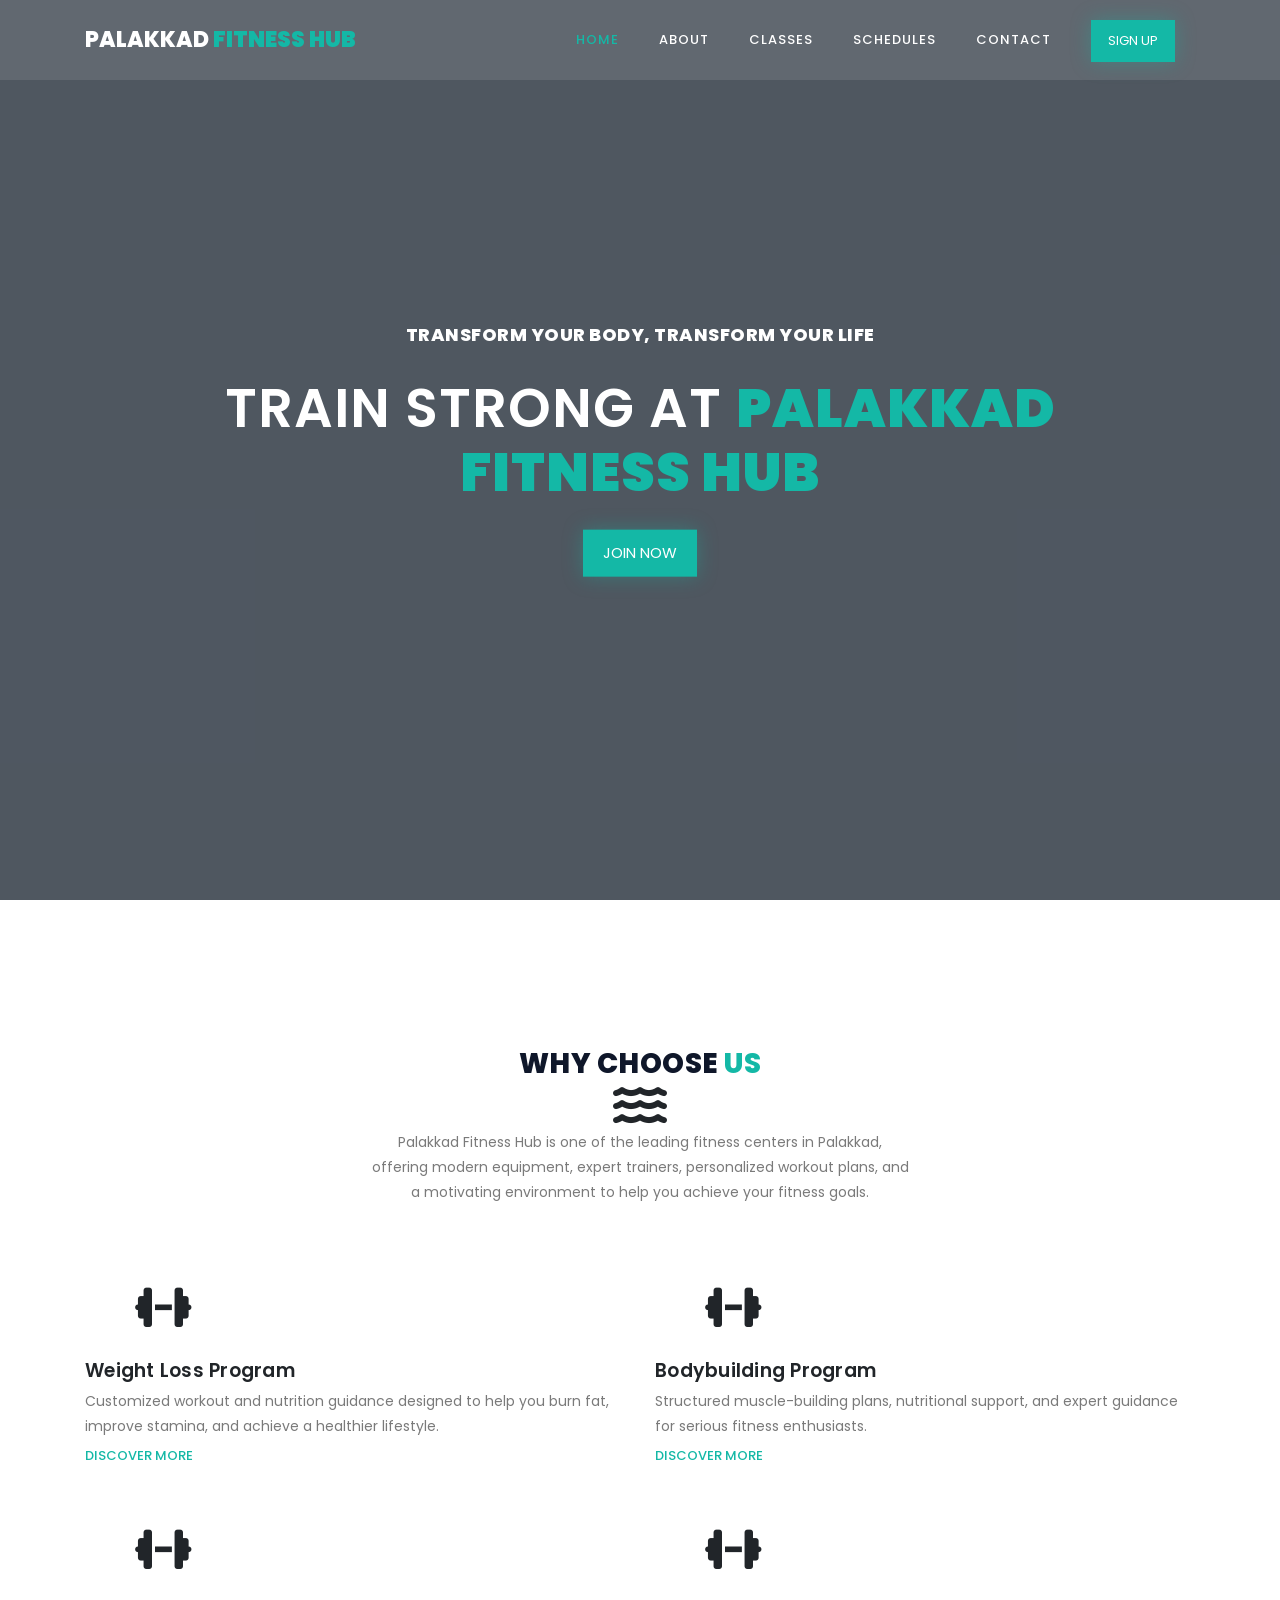
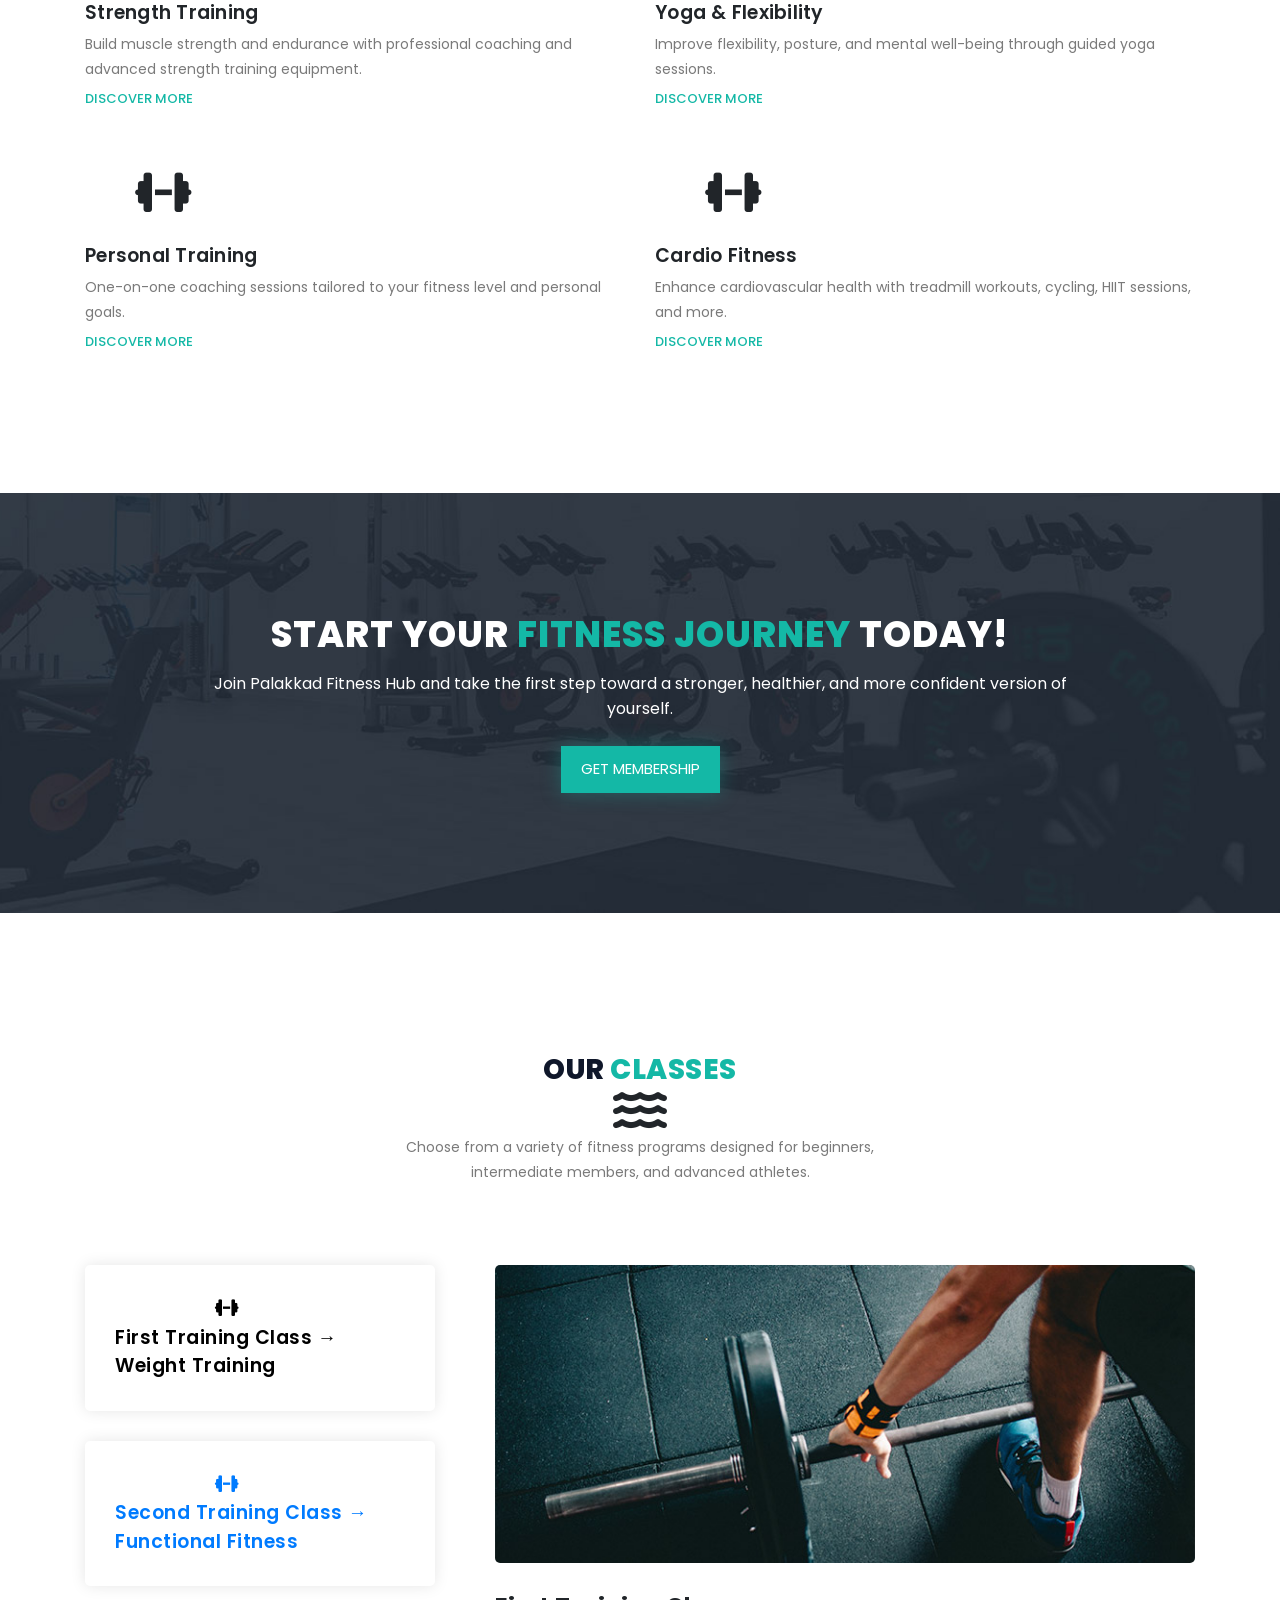
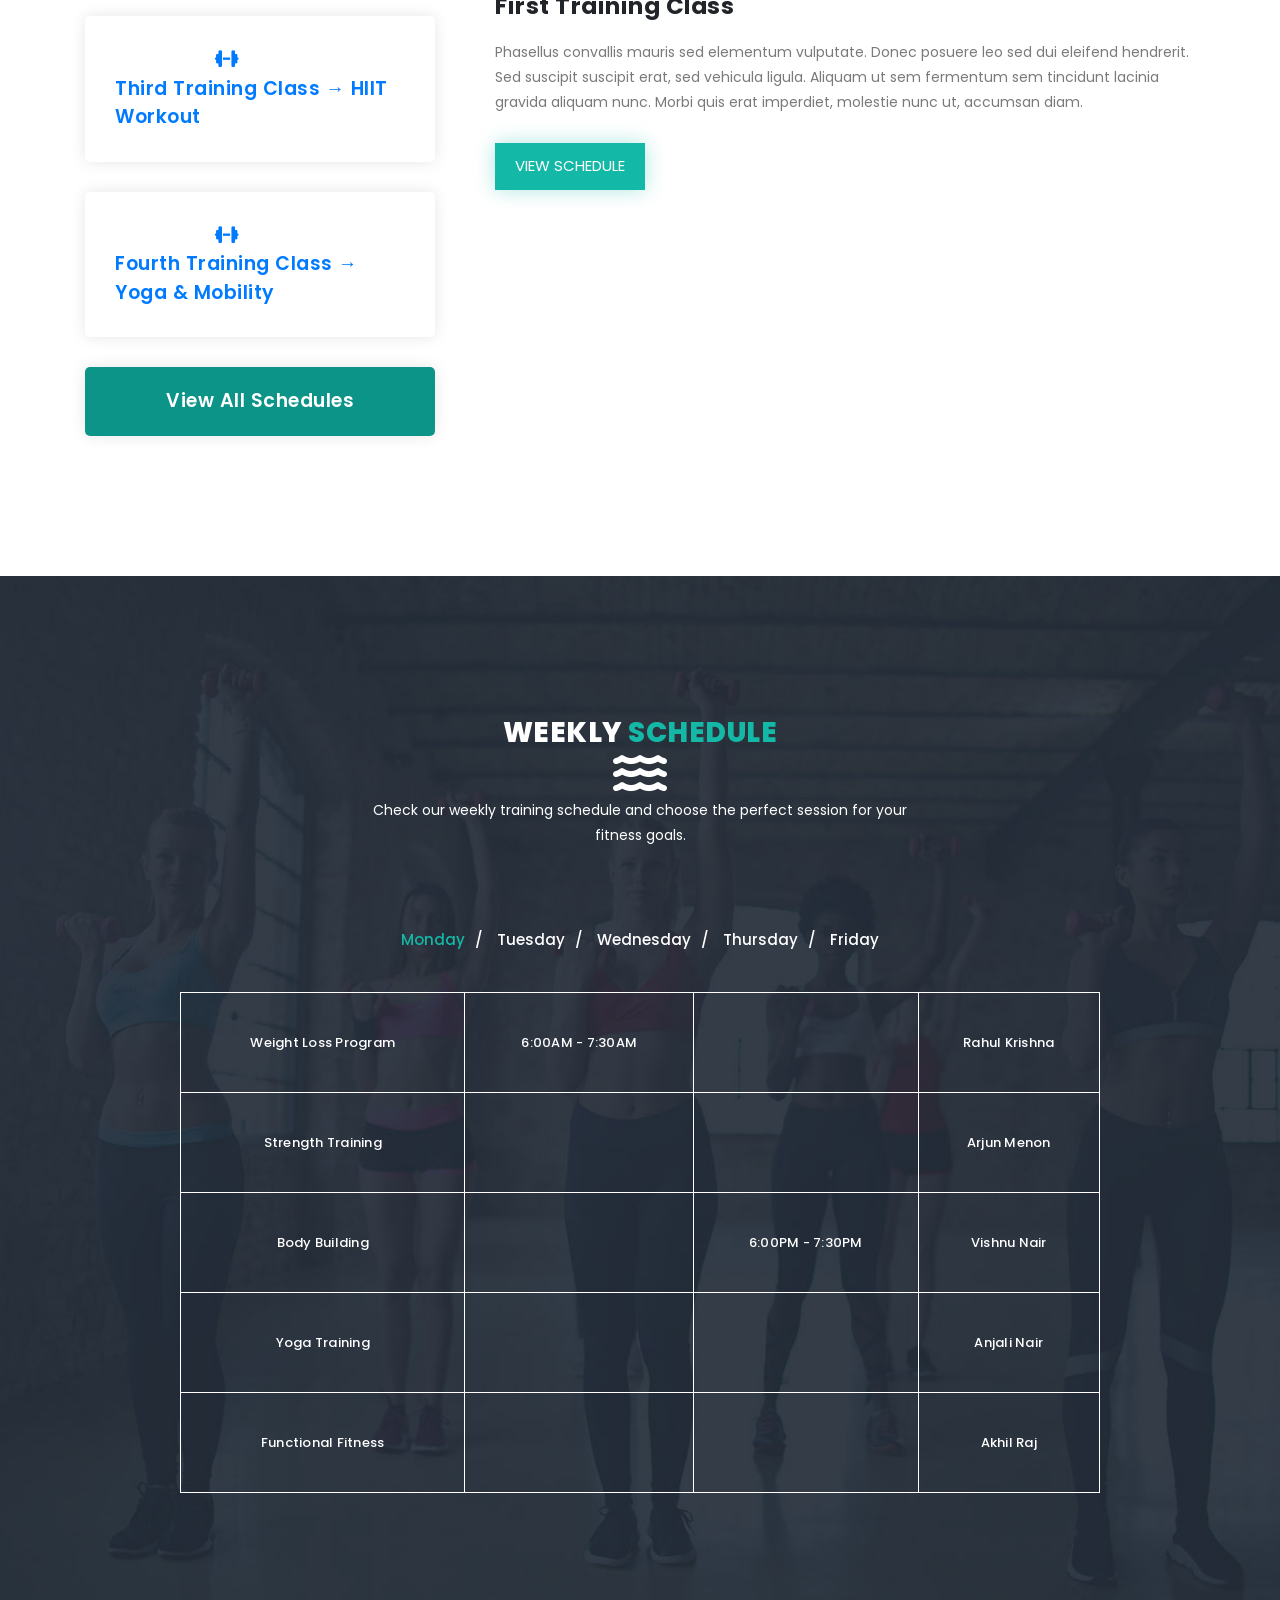
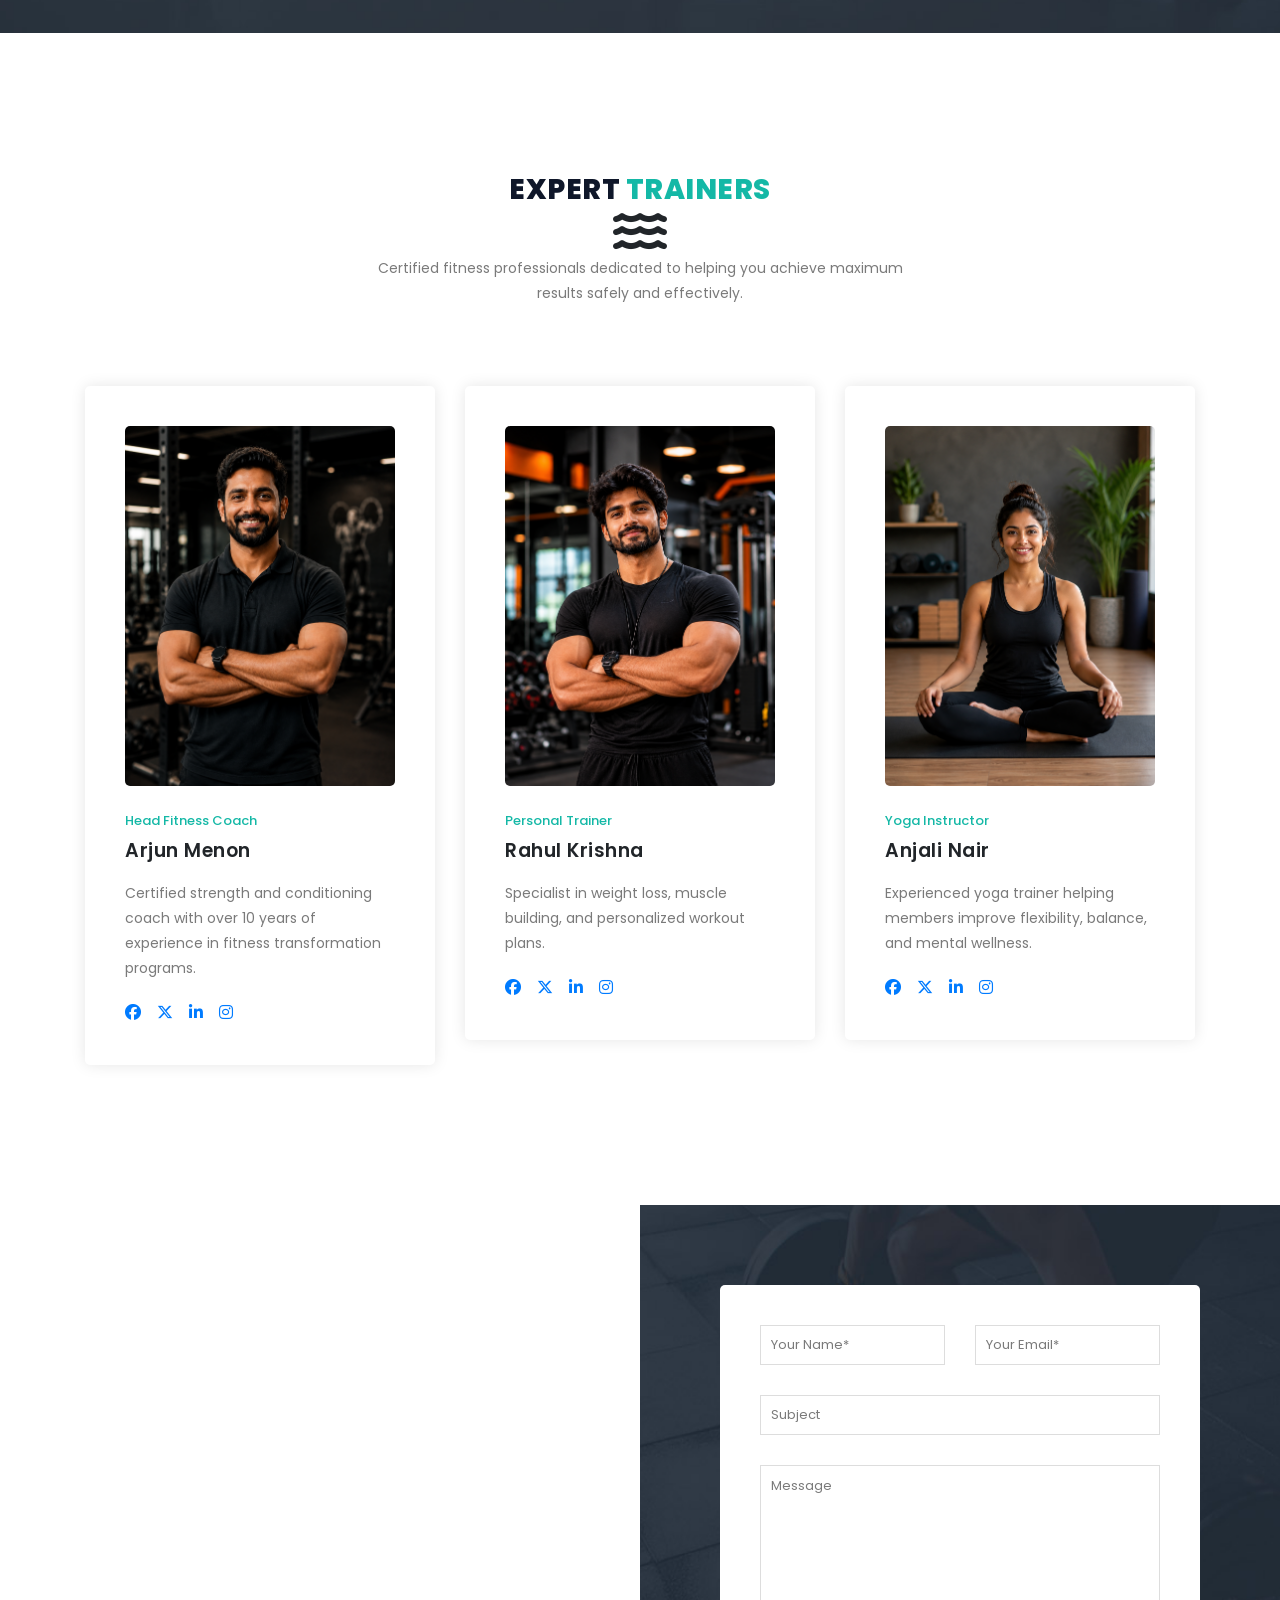
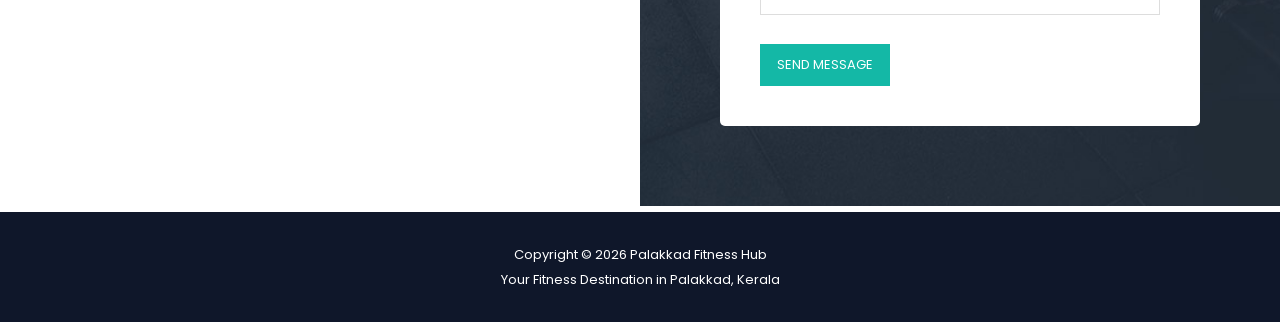
==== index.html @ e0940725 "first commit" ====
<!DOCTYPE html>
<html lang="en">

  <head>

    <meta charset="utf-8">
    <meta name="viewport" content="width=device-width, initial-scale=1, shrink-to-fit=no">
    <meta name="description" content="">
    <meta name="author" content="">
    <link href="https://fonts.googleapis.com/css?family=Poppins:100,100i,200,200i,300,300i,400,400i,500,500i,600,600i,700,700i,800,800i,900,900i&display=swap" rel="stylesheet">

    <title>Training Studio - Free CSS Template</title>
<!--

TemplateMo 548 Training Studio

https://templatemo.com/tm-548-training-studio

-->
    <!-- Additional CSS Files -->
    <link rel="stylesheet" type="text/css" href="assets/css/bootstrap.min.css">

    <link rel="stylesheet" type="text/css" href="assets/css/font-awesome.css">

    <link rel="stylesheet" href="assets/css/templatemo-training-studio.css">
    <link rel="stylesheet" href="https://cdnjs.cloudflare.com/ajax/libs/font-awesome/6.7.2/css/all.min.css">

    </head>
    
    <body>
    
    <!-- ***** Preloader Start ***** -->
    <div id="js-preloader" class="js-preloader">
      <div class="preloader-inner">
        <span class="dot"></span>
        <div class="dots">
          <span></span>
          <span></span>
          <span></span>
        </div>
      </div>
    </div>
    <!-- ***** Preloader End ***** -->
    
    
    <!-- ***** Header Area Start ***** -->
    <header class="header-area header-sticky">
        <div class="container">
            <div class="row">
                <div class="col-12">
                    <nav class="main-nav">
                        <!-- ***** Logo Start ***** -->
                        <a href="index.html" class="logo">Palakkad <em>Fitness Hub</em></a>
                        <!-- ***** Logo End ***** -->
                        <!-- ***** Menu Start ***** -->
                        <ul class="nav">
                            <li class="scroll-to-section"><a href="#top" class="active">Home</a></li>
                            <li class="scroll-to-section"><a href="#features">About</a></li>
                            <li class="scroll-to-section"><a href="#our-classes">Classes</a></li>
                            <li class="scroll-to-section"><a href="#schedule">Schedules</a></li>
                            <li class="scroll-to-section"><a href="#contact-us">Contact</a></li> 
                            <li class="main-button"><a href="#">Sign Up</a></li>
                        </ul>        
                        <a class='menu-trigger'>
                            <span>Menu</span>
                        </a>
                        <!-- ***** Menu End ***** -->
                    </nav>
                </div>
            </div>
        </div>
    </header>
    <!-- ***** Header Area End ***** -->

    <!-- ***** Main Banner Area Start ***** -->
    <div class="main-banner" id="top">
        <video autoplay muted loop id="bg-video">
            <source src="assets/images/gym-video.mp4" type="video/mp4" />
        </video>

        <div class="video-overlay header-text">
            <div class="caption">
                <h6>Transform Your Body, Transform Your Life</h6>
                <h2>Train Strong at <em>Palakkad Fitness Hub</em></h2>

                <div class="main-button scroll-to-section">
                    <a href="#features">Join Now</a>
                </div>
            </div>
        </div>
    </div>
    <!-- ***** Main Banner Area End ***** -->

    <!-- ***** Features Item Start ***** -->
    <section class="section" id="features">
        <div class="container">
            <div class="row">
                <div class="col-lg-6 offset-lg-3">
                    <div class="section-heading">
                        <h2>Why Choose <em>Us</em></h2>
                        <i class="fas fa-water fa-3x"></i>
                        <p>
                        Palakkad Fitness Hub is one of the leading fitness centers in Palakkad, offering
                        modern equipment, expert trainers, personalized workout plans, and a motivating
                        environment to help you achieve your fitness goals.
                        </p>
                    </div>
                </div>
                <div class="col-lg-6">
                    <ul class="features-items">
                        <li class="feature-item">
                            <div class="left-icon">
                                <i class="fas fa-dumbbell" style="font-size: 45px;margin-left: 50px;padding-bottom: 30px;"></i>
                            </div>
                            <div class="right-content">
                                <h4>Weight Loss Program</h4>

                                <p>
                                Customized workout and nutrition guidance designed to help you burn fat,
                                improve stamina, and achieve a healthier lifestyle.
                                </p>
                                <a href="#" class="text-button">Discover More</a>
                            </div>
                        </li>
                        <li class="feature-item">
                            <div class="left-icon">
                               <i class="fas fa-dumbbell" style="font-size: 45px;margin-left: 50px;padding-bottom: 30px;"></i>
                            </div>
                            <div class="right-content">
                                <h4>Strength Training</h4>
                                <p>Build muscle strength and endurance with professional coaching and advanced
                                strength training equipment.</p>
                                <a href="#" class="text-button">Discover More</a>
                            </div>
                        </li>
                        <li class="feature-item">
                            <div class="left-icon">
                                <i class="fas fa-dumbbell" style="font-size: 45px;margin-left: 50px;padding-bottom: 30px;"></i>
                            </div>
                            <div class="right-content">
                                <h4>Personal Training</h4>
                                <p>One-on-one coaching sessions tailored to your fitness level and personal goals.</p>
                                <a href="#" class="text-button">Discover More</a>
                            </div>
                        </li>
                    </ul>
                </div>
                <div class="col-lg-6">
                    <ul class="features-items">
                        <li class="feature-item">
                            <div class="left-icon">
                                <i class="fas fa-dumbbell" style="font-size: 45px;margin-left: 50px;padding-bottom: 30px;"></i>
                            </div>
                            <div class="right-content">
                                <h4>Bodybuilding Program</h4>
                                <p>Structured muscle-building plans, nutritional support, and expert guidance for
                                serious fitness enthusiasts.</p>
                                <a href="#" class="text-button">Discover More</a>
                            </div>
                        </li>
                        <li class="feature-item">
                            <div class="left-icon">
                                <i class="fas fa-dumbbell" style="font-size: 45px;margin-left: 50px;padding-bottom: 30px;"></i>
                            </div>
                            <div class="right-content">
                                <h4>Yoga & Flexibility</h4>
                                <p>Improve flexibility, posture, and mental well-being through guided yoga sessions.</p>
                                <a href="#" class="text-button">Discover More</a>
                            </div>
                        </li>
                        <li class="feature-item">
                            <div class="left-icon">
                                <i class="fas fa-dumbbell" style="font-size: 45px;margin-left: 50px;padding-bottom: 30px;"></i>
                            </div>
                            <div class="right-content">
                                <h4>Cardio Fitness</h4>
                                <p>Enhance cardiovascular health with treadmill workouts, cycling, HIIT sessions,
                                and more.</p>
                                <a href="#" class="text-button">Discover More</a>
                            </div>
                        </li>
                    </ul>
                </div>
            </div>
        </div>
    </section>
    <!-- ***** Features Item End ***** -->

    <!-- ***** Call to Action Start ***** -->
    <section class="section" id="call-to-action">
        <div class="container">
            <div class="row">
                <div class="col-lg-10 offset-lg-1">
                    <div class="cta-content">
                        <h2>Start Your <em>Fitness Journey</em> Today!</h2>

                        <p>
                        Join Palakkad Fitness Hub and take the first step toward a stronger,
                        healthier, and more confident version of yourself.
                        </p>

                        <div class="main-button scroll-to-section">
                            <a href="#contact-us">Get Membership</a>
                        </div>
                    </div>
                </div>
            </div>
        </div>
    </section>
    <!-- ***** Call to Action End ***** -->

    <!-- ***** Our Classes Start ***** -->
    <section class="section" id="our-classes">
        <div class="container">
            <div class="row">
                <div class="col-lg-6 offset-lg-3">
                    <div class="section-heading">
                        <h2>Our <em>Classes</em></h2>
                        <i class="fas fa-water fa-3x"></i>
                        <p>
                        Choose from a variety of fitness programs designed for beginners,
                        intermediate members, and advanced athletes.
                        </p>
                    </div>
                </div>
            </div>
            <div class="row" id="tabs">
              <div class="col-lg-4">
                <ul>
                  <li><a href='#tabs-1'><i class="fas fa-dumbbell" style="margin-left: 100px;"></i><br>First Training Class → Weight Training</a></li>
                  <li><a href='#tabs-2'><i class="fas fa-dumbbell"style="margin-left: 100px;"></i><br>Second Training Class → Functional Fitness</a></a></li>
                  <li><a href='#tabs-3'><i class="fas fa-dumbbell"style="margin-left: 100px;"></i><br>Third Training Class → HIIT Workout</a></a></li>
                  <li><a href='#tabs-4'><i class="fas fa-dumbbell"style="margin-left: 100px;"></i><br>Fourth Training Class → Yoga & Mobility</a></a></li>
                  <div class="main-rounded-button"><a href="#">View All Schedules</a></div>
                </ul>
              </div>
              <div class="col-lg-8">
                <section class='tabs-content'>
                  <article id='tabs-1'>
                    <img src="assets/images/training-image-01.jpg" alt="First Class">
                    <h4>First Training Class</h4>
                    <p>Phasellus convallis mauris sed elementum vulputate. Donec posuere leo sed dui eleifend hendrerit. Sed suscipit suscipit erat, sed vehicula ligula. Aliquam ut sem fermentum sem tincidunt lacinia gravida aliquam nunc. Morbi quis erat imperdiet, molestie nunc ut, accumsan diam.</p>
                    <div class="main-button">
                        <a href="#">View Schedule</a>
                    </div>
                  </article>
                  <article id='tabs-2'>
                    <img src="assets/images/training-image-02.jpg" alt="Second Training">
                    <h4>Second Training Class</h4>
                    <p>Integer dapibus, est vel dapibus mattis, sem mauris luctus leo, ac pulvinar quam tortor a velit. Praesent ultrices erat ante, in ultricies augue ultricies faucibus. Nam tellus nibh, ullamcorper at mattis non, rhoncus sed massa. Cras quis pulvinar eros. Orci varius natoque penatibus et magnis dis parturient montes, nascetur ridiculus mus.</p>
                    <div class="main-button">
                        <a href="#">View Schedule</a>
                    </div>
                  </article>
                  <article id='tabs-3'>
                    <img src="assets/images/training-image-03.jpg" alt="Third Class">
                    <h4>Third Training Class</h4>
                    <p>Fusce laoreet malesuada rhoncus. Donec ultricies diam tortor, id auctor neque posuere sit amet. Aliquam pharetra, augue vel cursus porta, nisi tortor vulputate sapien, id scelerisque felis magna id felis. Proin neque metus, pellentesque pharetra semper vel, accumsan a neque.</p>
                    <div class="main-button">
                        <a href="#">View Schedule</a>
                    </div>
                  </article>
                  <article id='tabs-4'>
                    <img src="assets/images/training-image-04.jpg" alt="Fourth Training">
                    <h4>Fourth Training Class</h4>
                    <p>Pellentesque habitant morbi tristique senectus et netus et malesuada fames ac turpis egestas. Aenean ultrices elementum odio ac tempus. Etiam eleifend orci lectus, eget venenatis ipsum commodo et.</p>
                    <div class="main-button">
                        <a href="#">View Schedule</a>
                    </div>
                  </article>
                </section>
              </div>
            </div>
        </div>
    </section>
    <!-- ***** Our Classes End ***** -->
    
    <section class="section" id="schedule">
        <div class="container">
            <div class="row">
                <div class="col-lg-6 offset-lg-3">
                    <div class="section-heading dark-bg">
                       <h2>Weekly <em>Schedule</em></h2>
                        <i class="fas fa-water fa-3x" style="color: white;"></i>
                        <p>
                        Check our weekly training schedule and choose the perfect session for your
                        fitness goals.
                        </p>
                    </div>
                </div>
            </div>
            <div class="row">
                <div class="col-lg-12">
                    <div class="filters">
                        <ul class="schedule-filter">
                            <li class="active" data-tsfilter="monday">Monday</li>
                            <li data-tsfilter="tuesday">Tuesday</li>
                            <li data-tsfilter="wednesday">Wednesday</li>
                            <li data-tsfilter="thursday">Thursday</li>
                            <li data-tsfilter="friday">Friday</li>
                        </ul>
                    </div>
                </div>
                <div class="col-lg-10 offset-lg-1">
                    <div class="schedule-table filtering">
                        <table>
                          <tbody>
    <tr>
        <td class="day-time">Weight Loss Program</td>
        <td class="monday ts-item show" data-tsmeta="monday">6:00AM - 7:30AM</td>
        <td class="tuesday ts-item" data-tsmeta="tuesday">5:00PM - 6:30PM</td>
        <td>Rahul Krishna</td>
    </tr>

    <tr>
        <td class="day-time">Strength Training</td>
        <td class="friday ts-item" data-tsmeta="friday">6:00AM - 7:30AM</td>
        <td class="thursday friday ts-item" data-tsmeta="thursday">5:00PM - 6:30PM</td>
        <td>Arjun Menon</td>
    </tr>

    <tr>
        <td class="day-time">Body Building</td>
        <td class="tuesday ts-item" data-tsmeta="tuesday">7:00AM - 8:30AM</td>
        <td class="monday ts-item show" data-tsmeta="monday">6:00PM - 7:30PM</td>
        <td>Vishnu Nair</td>
    </tr>

    <tr>
        <td class="day-time">Yoga Training</td>
        <td class="wednesday ts-item" data-tsmeta="wednesday">6:30AM - 8:00AM</td>
        <td class="friday ts-item" data-tsmeta="friday">5:30PM - 7:00PM</td>
        <td>Anjali Nair</td>
    </tr>

    <tr>
        <td class="day-time">Functional Fitness</td>
        <td class="thursday ts-item" data-tsmeta="thursday">7:00AM - 8:30AM</td>
        <td class="wednesday ts-item" data-tsmeta="wednesday">6:00PM - 7:30PM</td>
        <td>Akhil Raj</td>
    </tr>
</tbody>
                        </table>
                    </div>
                </div>
            </div>
        </div>
    </section>

    <!-- ***** Testimonials Starts ***** -->
    <section class="section" id="trainers">
        <div class="container">
            <div class="row">
                <div class="col-lg-6 offset-lg-3">
                    <div class="section-heading">
                        <h2>Expert <em>Trainers</em></h2>
                        <i class="fas fa-water fa-3x"></i>
                        <p>Certified fitness professionals dedicated to helping you achieve maximum
results safely and effectively.</p>
                    </div>
                </div>
            </div>
            <div class="row">
                <div class="col-lg-4">
                    <div class="trainer-item">
                        <div class="image-thumb">
                            <img src="assets/images/first-trainer.png" alt="">
                        </div>
                        <div class="down-content">
                            <span>Head Fitness Coach</span>
<h4>Arjun Menon</h4>
                            <p>
Certified strength and conditioning coach with over 10 years of experience
in fitness transformation programs.
</p>
                            <ul class="social-icons">
                                <li><a href="#"><i class="fab fa-facebook"></i></a></li>
                                <li><a href="#"><i class="fab fa-x-twitter"></i></a></li>
                                <li><a href="#"><i class="fab fa-linkedin-in"></i></a></li>
                                <li><a href="#"><i class="fab fa-instagram"></i></a></li>
                            </ul>
                        </div>
                    </div>
                </div>
                <div class="col-lg-4">
                    <div class="trainer-item">
                        <div class="image-thumb">
                            <img src="assets/images/second-trainer.png" alt="">
                        </div>
                        <div class="down-content">
                            <span>Personal Trainer</span>
<h4>Rahul Krishna</h4>
                           <p>
Specialist in weight loss, muscle building, and personalized workout plans.
</p>
                            <ul class="social-icons">
                                <li><a href="#"><i class="fab fa-facebook"></i></a></li>
                                <li><a href="#"><i class="fab fa-x-twitter"></i></a></li>
                                <li><a href="#"><i class="fab fa-linkedin-in"></i></a></li>
                                <li><a href="#"><i class="fab fa-instagram"></i></a></li>
                            </ul>
                        </div>
                    </div>
                </div>
                <div class="col-lg-4">
                    <div class="trainer-item">
                        <div class="image-thumb">
                            <img src="assets/images/third-trainer.png" alt="">
                        </div>
                        <div class="down-content">
                            <span>Yoga Instructor</span>
<h4>Anjali Nair</h4>
                            <p>
Experienced yoga trainer helping members improve flexibility, balance, and
mental wellness.
</p>
                            <ul class="social-icons">
                                <li><a href="#"><i class="fab fa-facebook"></i></a></li>
                                <li><a href="#"><i class="fab fa-x-twitter"></i></a></li>
                                <li><a href="#"><i class="fab fa-linkedin-in"></i></a></li>
                                <li><a href="#"><i class="fab fa-instagram"></i></a></li>
                            </ul>
                        </div>
                    </div>
                </div>
            </div>
        </div>
    </section>
    <!-- ***** Testimonials Ends ***** -->
    
    <!-- ***** Contact Us Area Starts ***** -->
    <section class="section" id="contact-us">
        <div class="container-fluid">
            <div class="row">
                <div class="col-lg-6 col-md-6 col-xs-12">
                    <div id="map">
                      <iframe
src="https://maps.google.com/maps?q=Palakkad%20Kerala&t=&z=13&ie=UTF8&iwloc=&output=embed"
width="100%"
height="600"
frameborder="0"
style="border:0"
allowfullscreen>
</iframe>
                    </div>
                </div>
                <div class="col-lg-6 col-md-6 col-xs-12">
                    <div class="contact-form">
                        <form id="contact" action="" method="post">
                          <div class="row">
                            <div class="col-md-6 col-sm-12">
                              <fieldset>
                                <input name="name" type="text" id="name" placeholder="Your Name*" required="">
                              </fieldset>
                            </div>
                            <div class="col-md-6 col-sm-12">
                              <fieldset>
                                <input name="email" type="text" id="email" pattern="[^ @]*@[^ @]*" placeholder="Your Email*" required="">
                              </fieldset>
                            </div>
                            <div class="col-md-12 col-sm-12">
                              <fieldset>
                                <input name="subject" type="text" id="subject" placeholder="Subject">
                              </fieldset>
                            </div>
                            <div class="col-lg-12">
                              <fieldset>
                                <textarea name="message" rows="6" id="message" placeholder="Message" required=""></textarea>
                              </fieldset>
                            </div>
                            <div class="col-lg-12">
                              <fieldset>
                                <button type="submit" id="form-submit" class="main-button">Send Message</button>
                              </fieldset>
                            </div>
                          </div>
                        </form>
                    </div>
                </div>
            </div>
        </div>
    </section>
    <!-- ***** Contact Us Area Ends ***** -->
    
    <!-- ***** Footer Start ***** -->
    <footer>
        <div class="container">
            <div class="row">
                <div class="col-lg-12">
                    <p>Copyright © 2026 Palakkad Fitness Hub
                    
                   <br>

               Your Fitness Destination in Palakkad, Kerala</a>
                
                </p>
                    
                    <!-- You shall support us a little via PayPal to info@templatemo.com -->
                    
                </div>
            </div>
        </div>
    </footer>

    <!-- jQuery -->
    <script src="assets/js/jquery-2.1.0.min.js"></script>

    <!-- Bootstrap -->
    <script src="assets/js/popper.js"></script>
    <script src="assets/js/bootstrap.min.js"></script>

    <!-- Plugins -->
    <script src="assets/js/scrollreveal.min.js"></script>
    <script src="assets/js/waypoints.min.js"></script>
    <script src="assets/js/jquery.counterup.min.js"></script>
    <script src="assets/js/imgfix.min.js"></script> 
    <script src="assets/js/mixitup.js"></script> 
    <script src="assets/js/accordions.js"></script>
    
    <!-- Global Init -->
    <script src="assets/js/custom.js"></script>

  </body>
</html>
---- assets/css/templatemo-training-studio.css ----
/*

TemplateMo 548 Training Studio

https://templatemo.com/tm-548-training-studio

*/

/* ---------------------------------------------
Table of contents
------------------------------------------------
01. font & reset css
02. reset
03. global styles
04. header
05. banner
06. features
07. testimonials
08. contact
09. footer
10. preloader
11. search
12. portfolio

--------------------------------------------- */
/* 
---------------------------------------------
font & reset css
--------------------------------------------- 
*/
@import url("https://fonts.googleapis.com/css?family=Poppins:100,100i,200,200i,300,300i,400,400i,500,500i,600,600i,700,700i,800,800i,900,900i");
/* 
---------------------------------------------
reset
--------------------------------------------- 
*/
html, body, div, span, applet, object, iframe, h1, h2, h3, h4, h5, h6, p, blockquote, div
pre, a, abbr, acronym, address, big, cite, code, del, dfn, em, font, img, ins, kbd, q,
s, samp, small, strike, strong, sub, sup, tt, var, b, u, i, center, dl, dt, dd, ol, ul, li,
figure, header, nav, section, article, aside, footer, figcaption {
  margin: 0;
  padding: 0;
  border: 0;
  outline: 0;
}

.clearfix:after {
  content: ".";
  display: block;
  clear: both;
  visibility: hidden;
  line-height: 0;
  height: 0;
}

.clearfix {
  display: inline-block;
}

html[xmlns] .clearfix {
  display: block;
}

* html .clearfix {
  height: 1%;
}

ul, li {
  padding: 0;
  margin: 0;
  list-style: none;
}

header, nav, section, article, aside, footer, hgroup {
  display: block;
}

* {
  box-sizing: border-box;
}

html, body {
  font-family: 'Poppins', sans-serif;
  font-weight: 400;
  background-color: #fff;
  font-size: 16px;
  -ms-text-size-adjust: 100%;
  -webkit-font-smoothing: antialiased;
  -moz-osx-font-smoothing: grayscale;
}

a {
  text-decoration: none !important;
}

h1, h2, h3, h4, h5, h6 {
  margin-top: 0px;
  margin-bottom: 0px;
}

ul {
  margin-bottom: 0px;
}

p {
  font-size: 14px;
  line-height: 25px;
  color: #7a7a7a;
}

/* 
---------------------------------------------
global styles
--------------------------------------------- 
*/
html,
body {
  background: #fff;
  font-family: 'Poppins', sans-serif;
}

::selection {
  background: #14B8A6;
  color: #fff;
}

::-moz-selection {
  background: #14B8A6;
  color: #fff;
}

@media (max-width: 991px) {
  html, body {
    overflow-x: hidden;
  }
  .mobile-top-fix {
    margin-top: 30px;
    margin-bottom: 0px;
  }
  .mobile-bottom-fix {
    margin-bottom: 30px;
  }
  .mobile-bottom-fix-big {
    margin-bottom: 60px;
  }
}

.section-heading {
  text-align: center;
  margin-top: 140px;
  margin-bottom: 80px;
}

.section-heading h2 {
  font-size: 28px;
  font-weight: 800;
  color: #0F172A;
  text-transform: uppercase;
  letter-spacing: 0.5px;
  margin-top: 0px;
  margin-bottom: 0px;
}

.section-heading h2 em {
  font-style: normal;
  color: #14B8A6;
}

.section-heading img {
  margin: 20px auto;
}

.dark-bg h2 {
  color: #fff;
}

.dark-bg p {
  color: #fff;
}

.main-button a {
   box-shadow:0 0 20px rgba(20,184,166,.35);
  display: inline-block;
  font-size: 15px;
  padding: 12px 20px;
  background-color: #14B8A6;
  color: #fff;
  text-align: center;
  font-weight: 400;
  text-transform: uppercase;
  transition: all .3s;
}

.main-button a:hover {
  background-color: #0D9488;
    box-shadow:0 0 30px rgba(20,184,166,.55);
}


/* 
---------------------------------------------
header
--------------------------------------------- 
*/

.background-header {
  background: rgba(250,250,250,0.99) !important;
  height: 80px!important;
  position: fixed!important;
  top: 0px;
  left: 0px;
  right: 0px;
  box-shadow: 0px 0px 10px rgba(0,0,0,0.15)!important;
}

.background-header .logo,
.background-header .main-nav .nav li a {
  color: #0F172A!important;
}

.background-header .main-nav .nav li:last-child a {
  color: #fff !important;
}

.background-header .main-nav .nav li:last-child a:hover {
  color: #fff!important;
}

.background-header .main-nav .nav li:hover a {
  color: #14B8A6!important;
}

.background-header .nav li a.active {
  color: #14B8A6!important;
}

.header-area {
  position: absolute;
  top: 0px;
  left: 0px;
  right: 0px;
  z-index: 100;
  height: 80px;
  background: rgba(250,250,250,0.1);
  -webkit-transition: all .5s ease 0s;
  -moz-transition: all .5s ease 0s;
  -o-transition: all .5s ease 0s;
  transition: all .5s ease 0s;
}

.header-area .main-nav {
  min-height: 80px;
  background: transparent;
}

.header-area .main-nav .logo {
  line-height: 80px;
  color: #fff;
  font-size: 22px;
  font-weight: 800;
  text-transform: uppercase;
  float: left;
  -webkit-transition: all 0.3s ease 0s;
  -moz-transition: all 0.3s ease 0s;
  -o-transition: all 0.3s ease 0s;
  transition: all 0.3s ease 0s;
}

.header-area .main-nav .logo em {
  font-style: normal;
  color: #14B8A6;
  font-weight: 900;
}

.header-area .main-nav .nav {
  float: right;
  margin-top: 27px;
  margin-right: 0px;
  background-color: transparent;
  -webkit-transition: all 0.3s ease 0s;
  -moz-transition: all 0.3s ease 0s;
  -o-transition: all 0.3s ease 0s;
  transition: all 0.3s ease 0s;
  position: relative;
  z-index: 999;
}

.header-area .main-nav .nav li {
  padding-left: 20px;
  padding-right: 20px;
}

.header-area .main-nav .nav li a {
  display: block;
  font-weight: 500;
  font-size: 13px;
  color: #7a7a7a;
  text-transform: uppercase;
  -webkit-transition: all 0.3s ease 0s;
  -moz-transition: all 0.3s ease 0s;
  -o-transition: all 0.3s ease 0s;
  transition: all 0.3s ease 0s;
  height: 40px;
  line-height: 40px;
  border: transparent;
  letter-spacing: 1px;
}

.header-area .main-nav .nav li a {
  color: #fff;
}

.header-area .main-nav .nav li:last-child a {
  display: inline-block;
  font-size: 13px;
  padding: 11px 17px;
  background-color: #14B8A6;
  color: #fff;
  text-align: center;
  font-weight: 400;
  letter-spacing: 0px;
  text-transform: uppercase;
  transition: all .3s;
  height: auto;
  line-height: 20px;
}

.header-area .main-nav .nav li:last-child a:hover {
  background-color: #0D9488;
  opacity: 1;
}

.header-area .main-nav .nav li:hover a,
.header-area .main-nav .nav li a.active {
  color: #14B8A6!important;
  opacity: 1;
}

.background-header .main-nav .nav li:hover a,
.background-header .main-nav .nav li a.active {
  color: #14B8A6!important;
  opacity: 1;
}

.header-area .main-nav .menu-trigger {
  cursor: pointer;
  display: block;
  position: absolute;
  top: 23px;
  width: 32px;
  height: 40px;
  text-indent: -9999em;
  z-index: 99;
  right: 40px;
  display: none;
}

.header-area .main-nav .menu-trigger span,
.header-area .main-nav .menu-trigger span:before,
.header-area .main-nav .menu-trigger span:after {
  -moz-transition: all 0.4s;
  -o-transition: all 0.4s;
  -webkit-transition: all 0.4s;
  transition: all 0.4s;
  background-color: #1e1e1e;
  display: block;
  position: absolute;
  width: 30px;
  height: 2px;
  left: 0;
}

.background-header .main-nav .menu-trigger span,
.background-header .main-nav .menu-trigger span:before,
.background-header .main-nav .menu-trigger span:after {
  background-color: #1e1e1e;
}

.header-area .main-nav .menu-trigger span:before,
.header-area .main-nav .menu-trigger span:after {
  -moz-transition: all 0.4s;
  -o-transition: all 0.4s;
  -webkit-transition: all 0.4s;
  transition: all 0.4s;
  background-color: #1e1e1e;
  display: block;
  position: absolute;
  width: 30px;
  height: 2px;
  left: 0;
  width: 75%;
}

.background-header .main-nav .menu-trigger span:before,
.background-header .main-nav .menu-trigger span:after {
  background-color: #1e1e1e;
}

.header-area .main-nav .menu-trigger span:before,
.header-area .main-nav .menu-trigger span:after {
  content: "";
}

.header-area .main-nav .menu-trigger span {
  top: 16px;
}

.header-area .main-nav .menu-trigger span:before {
  -moz-transform-origin: 33% 100%;
  -ms-transform-origin: 33% 100%;
  -webkit-transform-origin: 33% 100%;
  transform-origin: 33% 100%;
  top: -10px;
  z-index: 10;
}

.header-area .main-nav .menu-trigger span:after {
  -moz-transform-origin: 33% 0;
  -ms-transform-origin: 33% 0;
  -webkit-transform-origin: 33% 0;
  transform-origin: 33% 0;
  top: 10px;
}

.header-area .main-nav .menu-trigger.active span,
.header-area .main-nav .menu-trigger.active span:before,
.header-area .main-nav .menu-trigger.active span:after {
  background-color: transparent;
  width: 100%;
}

.header-area .main-nav .menu-trigger.active span:before {
  -moz-transform: translateY(6px) translateX(1px) rotate(45deg);
  -ms-transform: translateY(6px) translateX(1px) rotate(45deg);
  -webkit-transform: translateY(6px) translateX(1px) rotate(45deg);
  transform: translateY(6px) translateX(1px) rotate(45deg);
  background-color: #1e1e1e;
}

.background-header .main-nav .menu-trigger.active span:before {
  background-color: #1e1e1e;
}

.header-area .main-nav .menu-trigger.active span:after {
  -moz-transform: translateY(-6px) translateX(1px) rotate(-45deg);
  -ms-transform: translateY(-6px) translateX(1px) rotate(-45deg);
  -webkit-transform: translateY(-6px) translateX(1px) rotate(-45deg);
  transform: translateY(-6px) translateX(1px) rotate(-45deg);
  background-color: #1e1e1e;
}

.background-header .main-nav .menu-trigger.active span:after {
  background-color: #1e1e1e;
}

.header-area.header-sticky {
  min-height: 80px;
}

.header-area.header-sticky .nav {
  margin-top: 20px !important;
}

.header-area.header-sticky .nav li a.active {
  color: #14B8A6;
}

@media (max-width: 1200px) {
  .header-area .main-nav .nav li {
    padding-left: 12px;
    padding-right: 12px;
  }
  .header-area .main-nav:before {
    display: none;
  }
}

@media (max-width: 767px) {
  .header-area .main-nav .logo {
    color: #1e1e1e;
  }
  .header-area.header-sticky .nav li a:hover,
  .header-area.header-sticky .nav li a.active {
    color: #14B8A6!important;
    opacity: 1;
  }
  .header-area {
    background-color: #f7f7f7;
    padding: 0px 15px;
    height: 80px;
    box-shadow: none;
    text-align: center;
  }
  .header-area .container {
    padding: 0px;
  }
  .header-area .logo {
    margin-left: 30px;
  }
  .header-area .menu-trigger {
    display: block !important;
  }
  .header-area .main-nav {
    overflow: hidden;
  }
  .header-area .main-nav .nav {
    float: none;
    width: 100%;
    display: none;
    -webkit-transition: all 0s ease 0s;
    -moz-transition: all 0s ease 0s;
    -o-transition: all 0s ease 0s;
    transition: all 0s ease 0s;
    margin-left: 0px;
  }
  .header-area .main-nav .nav li:first-child {
    border-top: 1px solid #eee;
  }
  .header-area .main-nav .nav li:last-child {
    width: 100%;
    background-color: #14B8A6;
    color: #fff;
  }
  .header-area .main-nav .nav li:last-child a {
    background-color: #14B8A6!important;
  }
  .header-area .main-nav .nav li:last-child a:hover,
  .header-area .main-nav .nav li:last-child:hover a {
    background-color: #14B8A6!important;
    color: #fff!important;
  }
  .header-area.header-sticky .nav {
    margin-top: 80px !important;
  }
  .header-area .main-nav .nav li {
    width: 100%;
    background: #fff;
    border-bottom: 1px solid #eee;
    padding-left: 0px !important;
    padding-right: 0px !important;
  }
  .header-area .main-nav .nav li a {
    height: 50px !important;
    line-height: 50px !important;
    padding: 0px !important;
    border: none !important;
    background: #f7f7f7 !important;
    color: #0F172A !important;
  }
  .header-area .main-nav .nav li:last-child a {
    color: #fff!important;
  }
  .header-area .main-nav .nav li a:hover {
    background: #eee !important;
    color: #14B8A6!important;
  }
  .header-area .main-nav .nav li.submenu ul {
    position: relative;
    visibility: inherit;
    opacity: 1;
    z-index: 1;
    transform: translateY(0%);
    transition-delay: 0s, 0s, 0.3s;
    top: 0px;
    width: 100%;
    box-shadow: none;
    height: 0px;
  }
  .header-area .main-nav .nav li.submenu ul li a {
    font-size: 12px;
    font-weight: 400;
  }
  .header-area .main-nav .nav li.submenu ul li a:hover:before {
    width: 0px;
  }
  .header-area .main-nav .nav li.submenu ul.active {
    height: auto !important;
  }
  .header-area .main-nav .nav li.submenu:after {
    color: #3B566E;
    right: 25px;
    font-size: 14px;
    top: 15px;
  }
  .header-area .main-nav .nav li.submenu:hover ul, .header-area .main-nav .nav li.submenu:focus ul {
    height: 0px;
  }
}

@media (min-width: 767px) {
  .header-area .main-nav .nav {
    display: flex !important;
  }
}


/* 
---------------------------------------------
banner
--------------------------------------------- 
*/

.main-banner {
  position: relative;
}

#bg-video {
    min-width: 100%;
    min-height: 100vh;
    max-width: 100%;
    max-height: 100vh;
    object-fit: cover;
    z-index: -1;
}

#bg-video::-webkit-media-controls {
    display: none !important;
}

.video-overlay {
    position: absolute;
    background-color: rgba(35,45,57,0.8);
    top: 0;
    left: 0;
    bottom: 7px;
    width: 100%;
}

.main-banner .caption {
  text-align: center;
  position: absolute;
  width: 80%;
  left: 50%;
  top: 50%;
  transform: translate(-50%,-50%);
}

.main-banner .caption h6 {
  margin-top: 0px;
  font-size: 18px;
  text-transform: uppercase;
  font-weight: 800;
  color: #fff;
  letter-spacing: 0.5px;
}

.main-banner .caption h2 {
  margin-top: 30px;
  margin-bottom: 25px;
  font-size: 54px;
  text-transform: uppercase;
  font-weight: 600;
  color: #fff;
  letter-spacing: 1px;
}

.main-banner .caption h2 em {
  font-style: normal;
  color: #14B8A6;
  font-weight: 900;
}


/*
---------------------------------------------
features
---------------------------------------------
*/

#features {
  margin-bottom: 80px;
}

.feature-item {
  display: inline-block;
  margin-bottom: 60px;
}

.feature-item .left-icon img {
  float: left;
  margin-right: 30px;
}

.feature-item .right-content {
  display: inline;
}

.feature-item .right-content h4 {
  margin-top: 0px;
  margin-bottom:  7px;
  letter-spacing: 0.25px;
  color: #0F172A#0F172A;
  font-size: 19px;
  font-weight: 600;
  text-transform: capitalize;
}

.feature-item .right-content a.text-button {
  margin-top: 7px;
  display: inline-block;
  font-size: 13px;
  text-transform: uppercase;
  color: #14B8A6;
  font-weight: 500;
}

/*
---------------------------------------------
subscribe
---------------------------------------------
*/

#call-to-action {
  padding: 120px 0px;
  background-image: url(../images/cta-bg.jpg);
  background-position: center center;
  background-repeat: no-repeat;
  background-size: cover;
  text-align: center;
}

.cta-content h2 {
  font-size: 36px;
  text-transform: uppercase;
  font-weight: 800;
  color: #fff;
  letter-spacing: 1px;
}

.cta-content h2 em {
  font-style: normal;
  color: #14B8A6;
}

.cta-content p {
  font-size: 16px;
  color: #fff;
  margin: 15px 0px 25px 0px;
}



/*
--------------------------------------------
Our Classes
--------------------------------------------
*/

#our-classes {
  margin-bottom: 140px;
}

#tabs ul {
  margin: 0;
  padding: 0;
}
#tabs ul li {
  margin-bottom: 30px;
  display: inline-block;
  width: 100%;
}
#tabs ul li:last-child {
  margin-bottom: 0px;
}
#tabs ul li a {
  text-transform: capitalize;
  width: 100%;
  padding: 30px 30px;
  display: inline-block;
  background-color: #fff;
  box-shadow: 0px 0px 15px rgba(0,0,0,0.1);
  border-radius: 5px;
  font-size: 19px;
  color: #0F172A#0F172A;
  letter-spacing: 0.5px;
  font-weight: 600;
  transition: all 0.3s;
}
#tabs .main-rounded-button a {
  text-align: center;
  padding: 20px 30px;
  width: 100%;
  border-radius: 5px;
  display: inline-block;
  box-shadow: 0px 0px 15px rgba(0,0,0,0.1);
  color: #fff;
  font-size: 19px;
  letter-spacing: 0.5px;
  font-weight: 600;
  background-color: #0D9488;
  transition: 1s;
}
#tabs .main-rounded-button a:hover {
  background-color: #0D9488;
  font-size: 25px;
}
#tabs ul li a img {
  max-width: 100%;
  margin-right: 20px;
}
#tabs ul .ui-tabs-active span {
  background: #faf5b2;
  border: #faf5b2;
  line-height: 90px;
  border-bottom: none;
}
#tabs ul .ui-tabs-active a {
  color: black;
}
#tabs ul .ui-tabs-active span {
  color: #1e1e1e;
}
.tabs-content {
  margin-left: 30px;
  text-align: left;
  display: inline-block;
  transition: all 0.3s;
}
.tabs-content img {
  max-width: 100%;
  overflow: hidden;
  border-radius: 5px;
}
.tabs-content h4 {
  font-size: 23px;
  font-weight: 700;
  color: #0F172A#0F172A;
  letter-spacing: 0.5px;
  margin-bottom: 20px;
  margin-top: 30px;
}
.tabs-content p {
  font-size: 14px;
  color: #7a7a7a;
  margin-bottom: 28px;
}


/* 
---------------------------------------------
schedule
--------------------------------------------- 
*/

#schedule {
  padding: 0px 0px 140px 0px;
  background-image: url(../images/schedule-bg.jpg);
  background-position: center center;
  background-repeat: no-repeat;
  background-size: cover;
}

#schedule table {
  width: 100%;
  text-align: center;
  border: 1px solid #fff;
}

#schedule table tbody {
  border-top: 1px solid #fff; 
}

#schedule table tbody tr {
  border-bottom: 1px solid #fff;
}

#schedule table tbody tr td {
  border-right: 1px solid #fff;
  height: 100px;
}

#schedule table tr td {
  color: #fff;
  font-size: 13px;
  text-transform: capitalize;
  font-weight: 500;
  letter-spacing: 0.25px;
}

.schedule-table.filtering .ts-item {
    opacity: 0;
    transition: all 0.5s;
}

.schedule-table.filtering .ts-item.show {
    opacity: 1;
    transition: all 0.5s;
}

#schedule .filters {
  margin-bottom: 40px;
}
#schedule .filters ul {
  padding: 0;
  text-align: center;
}
#schedule .filters ul li {
  list-style: none;
  display: inline;
  cursor: pointer;
  position: relative;
  margin-right: 10px;
  font-size: 15px;
  font-weight: 500;
  color: #fff;
  text-transform: capitalize;
  -webkit-transition: all 0.3s ease-in-out;
  -moz-transition: all 0.3s ease-in-out;
  -o-transition: all 0.3s ease-in-out;
  -ms-transition: all 0.3s ease-in-out;
  transition: all 0.3s ease-in-out;
}
#schedule .filters ul li:after {
  content: "/";
  margin-left: 10px;
  color: #fff;
}
#schedule .filters ul li:last-child {
  margin-right: 0px;
}
#schedule .filters ul li:last-child::after {
  display: none;
}
#schedule .filters ul li.active,
#schedule .filters ul li:hover {
  color: #14B8A6;
}
#schedule .filters-content {
  margin-top: 50px;
}
#schedule .filters-content .show {
  opacity: 1;
  visibility: visible;
  transition: all 350ms;
}
#schedule .filters-content .hide {
  opacity: 0;
  visibility: hidden;
  transition: all 350ms;
}


/* 
---------------------------------------------
trainers
--------------------------------------------- 
*/

#trainers .trainer-item {
  background-color: #fff;
  border-radius: 5px;
  box-shadow: 0px 0px 15px rgba(0,0,0,0.1);
  padding: 40px;
}

#trainers .trainer-item img {
  width: 100%;
  border-radius: 5px;
}

#trainers .trainer-item span {
  font-size: 13px;
  font-weight: 500;
  color: #14B8A6;
  display: inline-block;
  margin-top: 25px;
  margin-bottom: 10px;
}

#trainers .trainer-item h4 {
  font-size: 19px;
  font-weight: 600;
  color: #0F172A#0F172A;
  letter-spacing: 0.5px;
  margin-bottom: 18px;
}

#trainers .trainer-item p {
  margin-bottom: 20px;
}

#trainers .trainer-item ul.social-icons li {
  display: inline-block;
  margin-right: 12px;
}

#trainers .trainer-item ul.social-icons li:last-child {
  margin-right: 0px;
}

#trainers .trainer-item ul.social-icons li a {
  color: #0F172A#0F172A;
  transition: all .3s;
}

#trainers .trainer-item ul.social-icons li a:hover {
  color: #14B8A6;
}


/* 
---------------------------------------------
contact
--------------------------------------------- 
*/

#contact-us {
  margin-top: 140px;
}

#contact-us .container-fluid .col-lg-6 {
  padding: 0px;
}

#contact-us .contact-form {
  padding: 80px;
  background-image: url(../images/contact-bg.jpg);
  background-position: center center;
  background-repeat: no-repeat;
  background-size: cover;
}

#contact-us .contact-form #contact {
  background-color: #fff;
  padding: 40px;
  border-radius: 5px;
}

.contact-form input,
.contact-form textarea {
  color: #7a7a7a;
  font-size: 13px;
  border: 1px solid #ddd;
  background-color: #fff;
  width: 100%;
  height: 40px;
  outline: none;
  line-height: 40px;
  padding: 0px 10px;
  -webkit-appearance: none;
  -moz-appearance: none;
  appearance: none;
  margin-bottom: 30px;
}

.contact-form textarea {
  height: 150px;
  resize: none;
}

.contact-form ::-webkit-input-placeholder { /* Edge */
  color: #7a7a7a;
}

.contact-form :-ms-input-placeholder { /* Internet Explorer 10-11 */
  color: #7a7a7a;
}

.contact-form ::placeholder {
  color: #7a7a7a;
}

.contact-form button {
  display: inline-block;
  font-size: 13px;
  padding: 11px 17px;
  background-color: #14B8A6;
  color: #fff;
  text-align: center;
  font-weight: 400;
  text-transform: uppercase;
  transition: all .3s;
  border: none;
  outline: none;
  margin-top: -8px;
}

.contact-form button:hover {
  background-color:#0D9488;

}




/* 
---------------------------------------------
footer
--------------------------------------------- 
*/
footer {
  text-align: center;
   background:#0F172A;
    padding:30px 0;
}

footer p {
  color:#ffffff;
  font-size: 13px;
}

footer p a {
  cursor: pointer;
  color: #14B8A6;
}

footer p a:hover {
  color: #14B8A6;
}



/* 
---------------------------------------------
preloader
--------------------------------------------- 
*/

.js-preloader {
    position: fixed;
    top: 0;
    left: 0;
    right: 0;
    bottom: 0;
    background-color: #0F172A#0F172A;
    display: -webkit-box;
    display: flex;
    -webkit-box-align: center;
    align-items: center;
    -webkit-box-pack: center;
    justify-content: center;
    opacity: 1;
    visibility: visible;
    z-index: 9999;
    -webkit-transition: opacity 0.25s ease;
    transition: opacity 0.25s ease;
}

.js-preloader.loaded {
    opacity: 0;
    visibility: hidden;
    pointer-events: none;
}

@-webkit-keyframes dot {
    50% {
        -webkit-transform: translateX(96px);
        transform: translateX(96px);
    }
}

@keyframes dot {
    50% {
        -webkit-transform: translateX(96px);
        transform: translateX(96px);
    }
}

@-webkit-keyframes dots {
    50% {
        -webkit-transform: translateX(-31px);
        transform: translateX(-31px);
    }
}

@keyframes dots {
    50% {
        -webkit-transform: translateX(-31px);
        transform: translateX(-31px);
    }
}

.preloader-inner {
    position: relative;
    width: 142px;
    height: 40px;
    background: #0F172A#0F172A;
}

.preloader-inner .dot {
    position: absolute;
    width: 16px;
    height: 16px;
    top: 12px;
    left: 15px;
    background: #fff;
    border-radius: 50%;
    -webkit-transform: translateX(0);
    transform: translateX(0);
    -webkit-animation: dot 2.8s infinite;
    animation: dot 2.8s infinite;
}

.preloader-inner .dots {
    -webkit-transform: translateX(0);
    transform: translateX(0);
    margin-top: 12px;
    margin-left: 31px;
    -webkit-animation: dots 2.8s infinite;
    animation: dots 2.8s infinite;
}

.preloader-inner .dots span {
    display: block;
    float: left;
    width: 16px;
    height: 16px;
    margin-left: 16px;
    background: #fff;
    border-radius: 50%;
}


/* 
---------------------------------------------
responsive
--------------------------------------------- 
*/


@media (max-width: 992px) {

  .main-banner .caption h2 {
    font-size: 34px;
  }
  #features {
    margin-bottom: 110px;
  }
  #features .feature-item {
    margin-bottom: 30px;
  }
  #our-classes .tabs-content {
    margin-left: 0px;
    margin-top: 30px;
  }
  .trainer-item {
    margin-bottom: 30px;
  }
  #contact-us #map {
    margin-bottom: -7px;
  }
  #contact-us .contact-form {
    padding: 30px;
  }
  #contact-us .contact-form #contact {
    padding: 30px;
  }

}

@media (max-width: 450px) {
  .feature-item .right-content a.text-button {
    margin-left: 130px;
  }
}
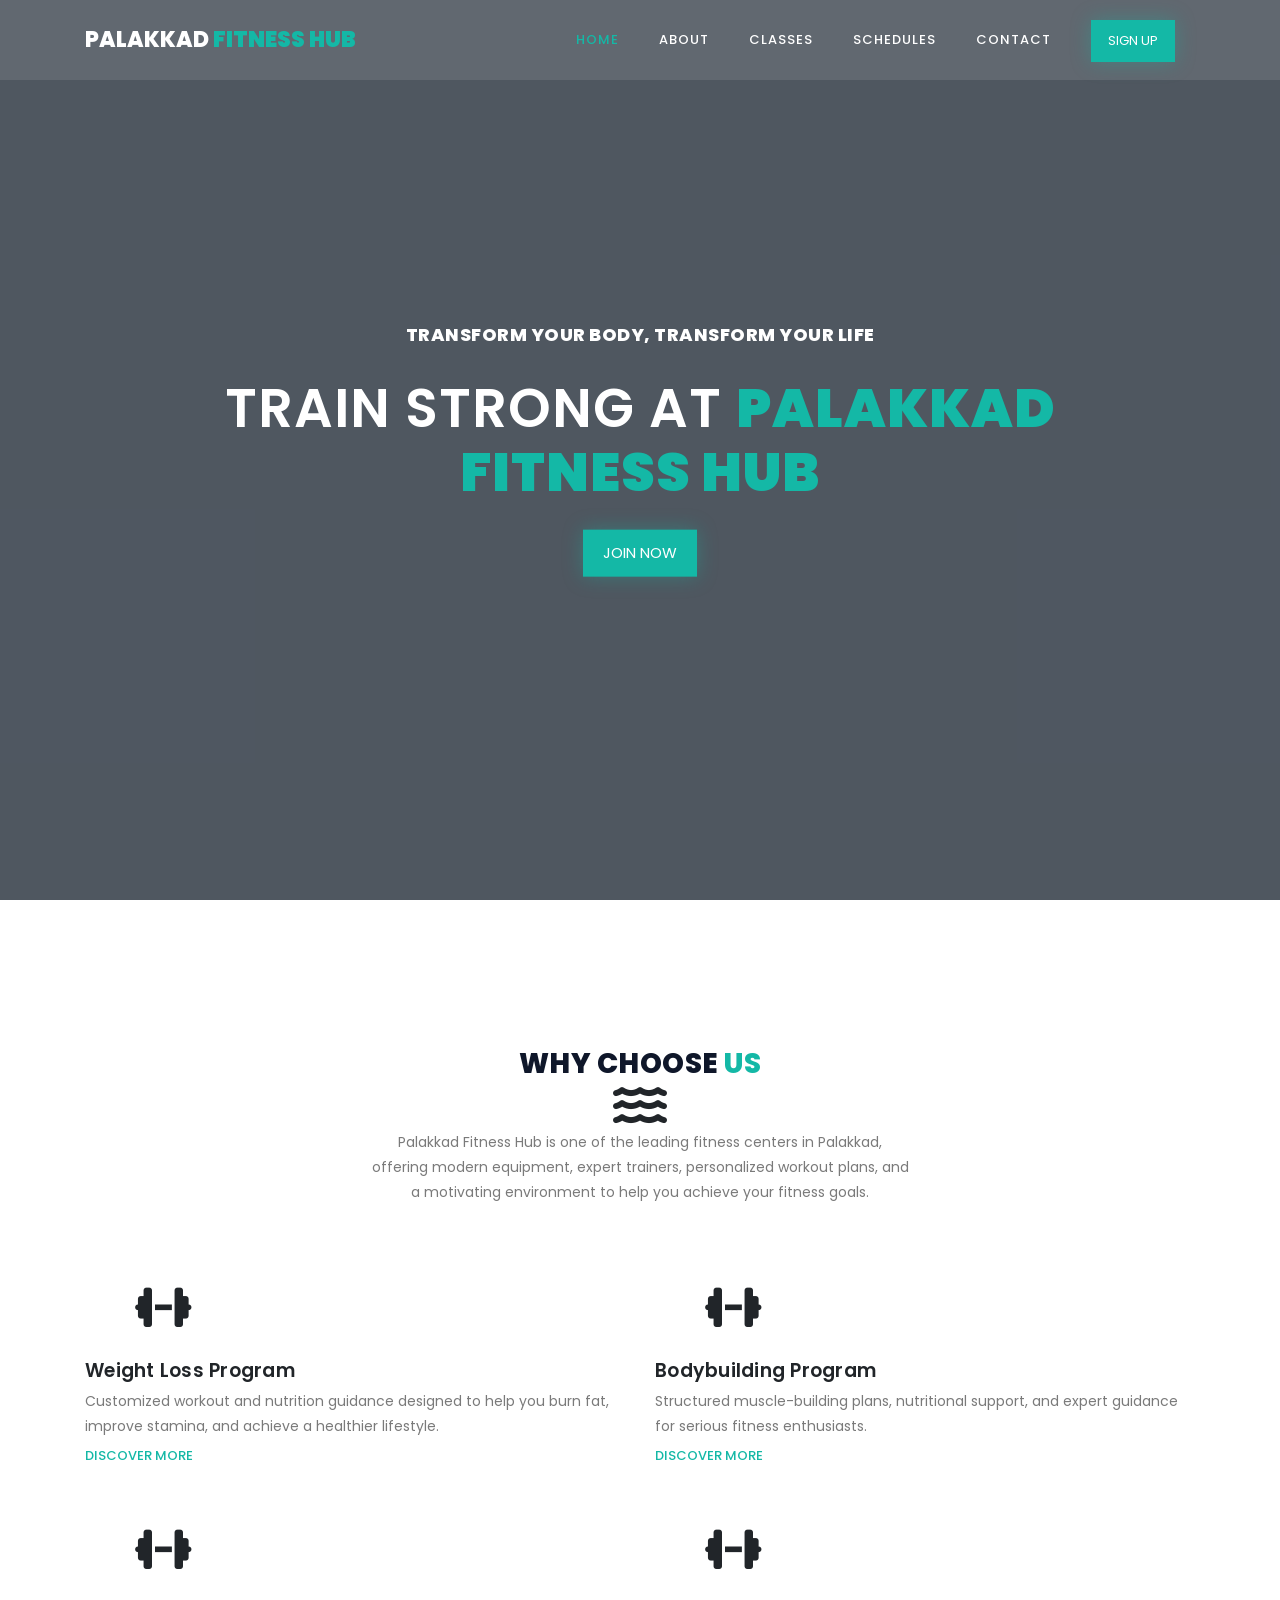
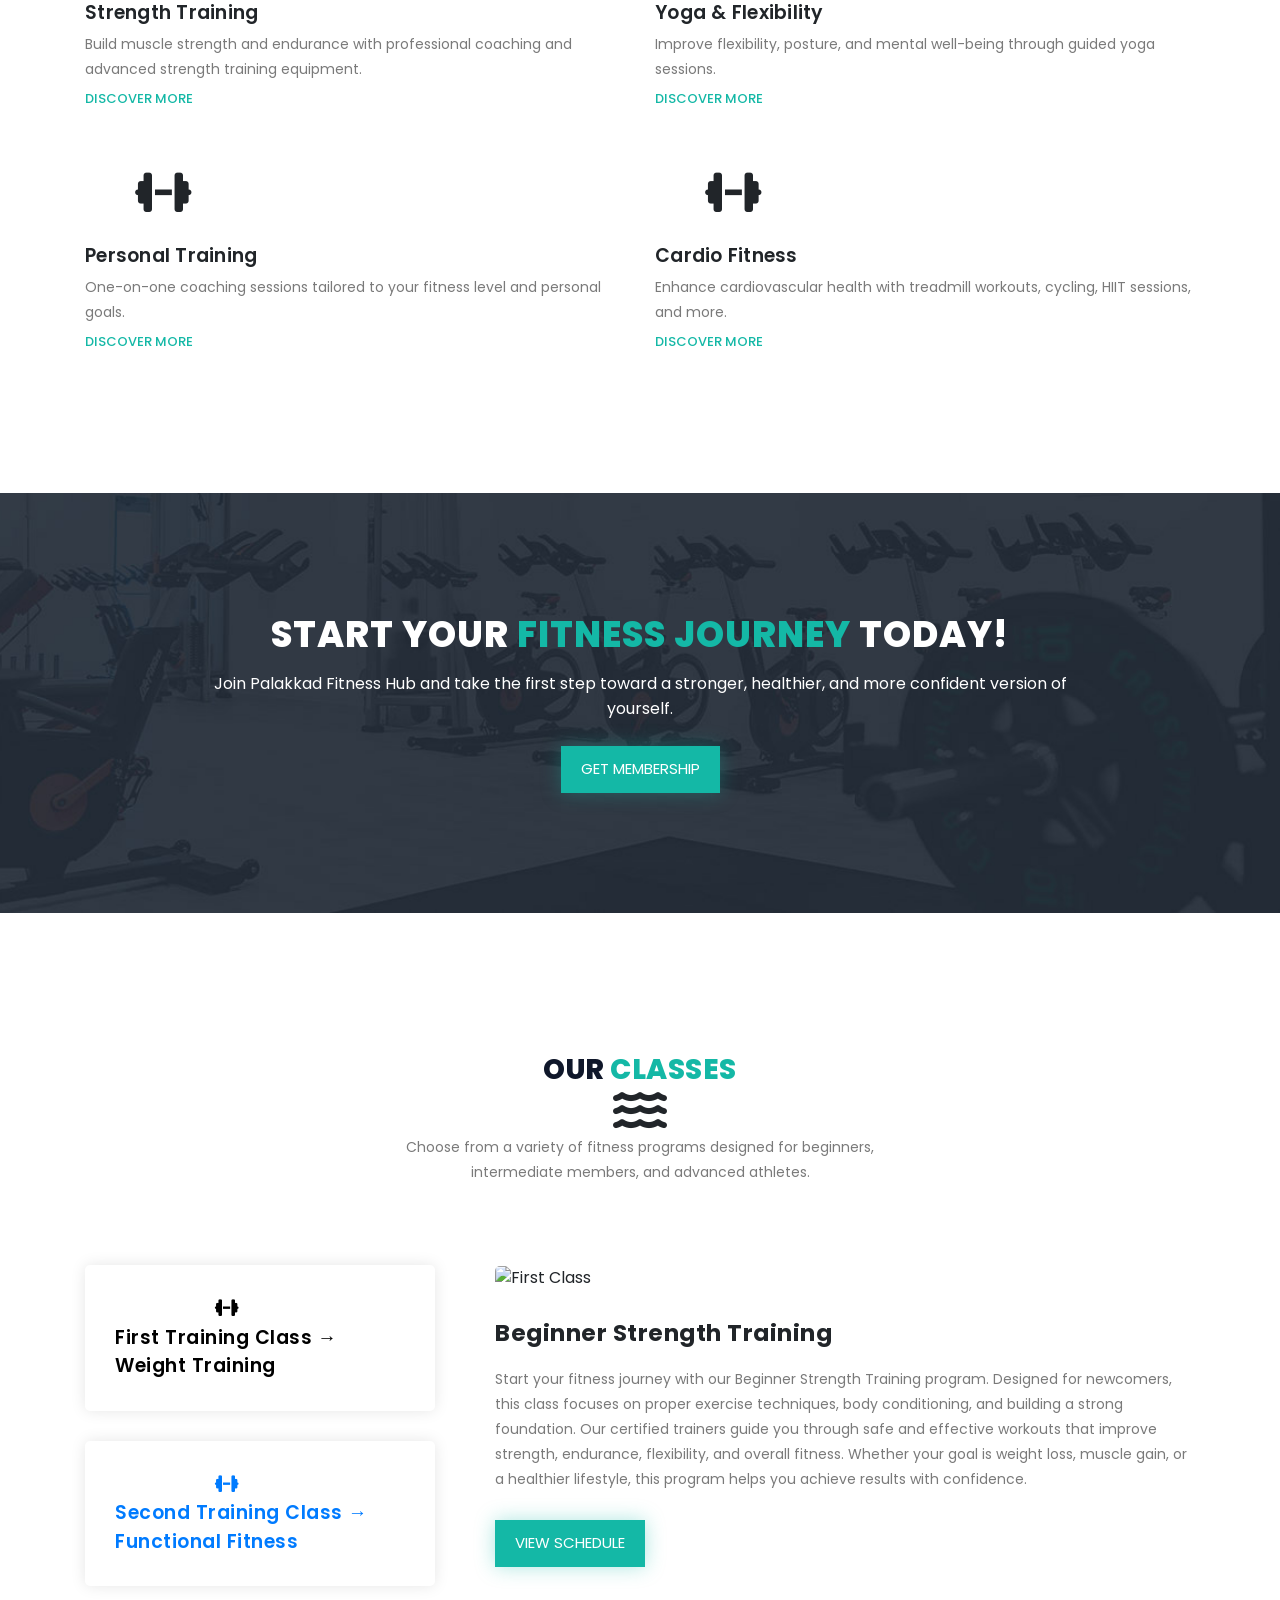
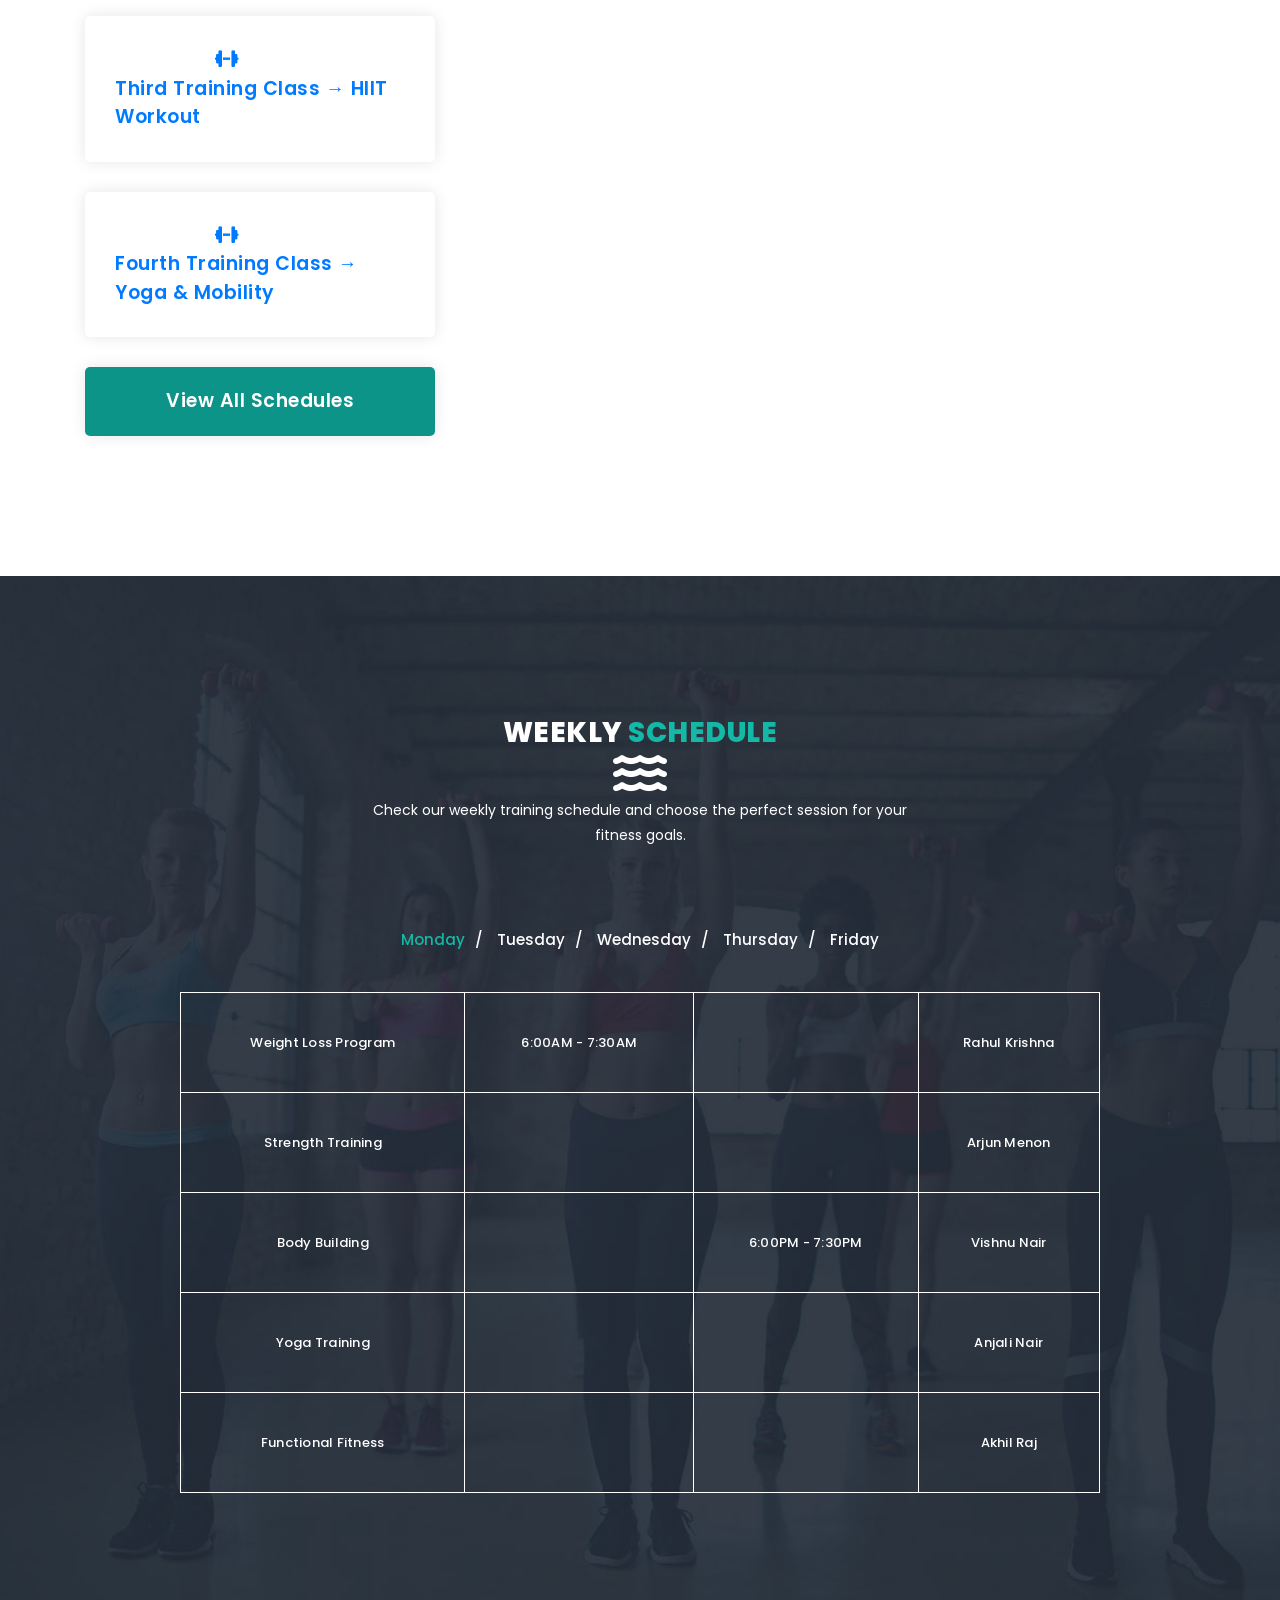
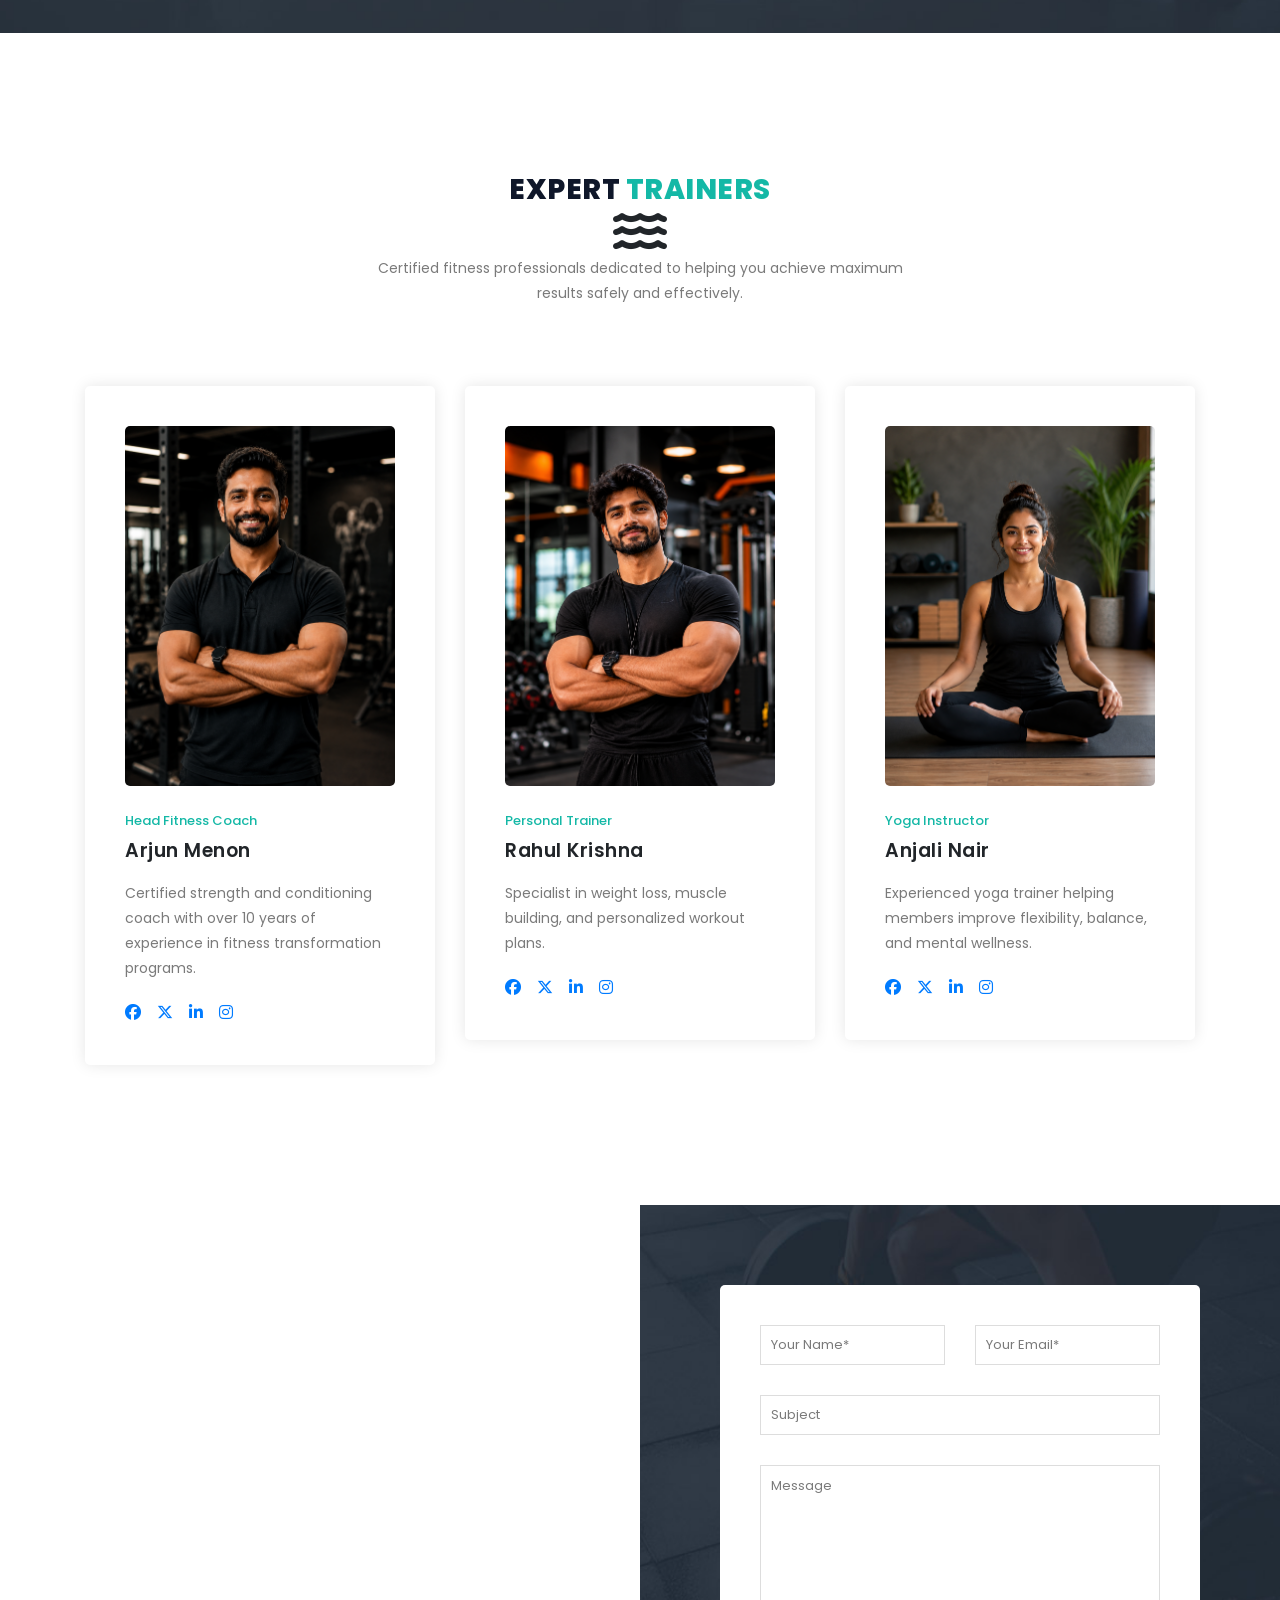
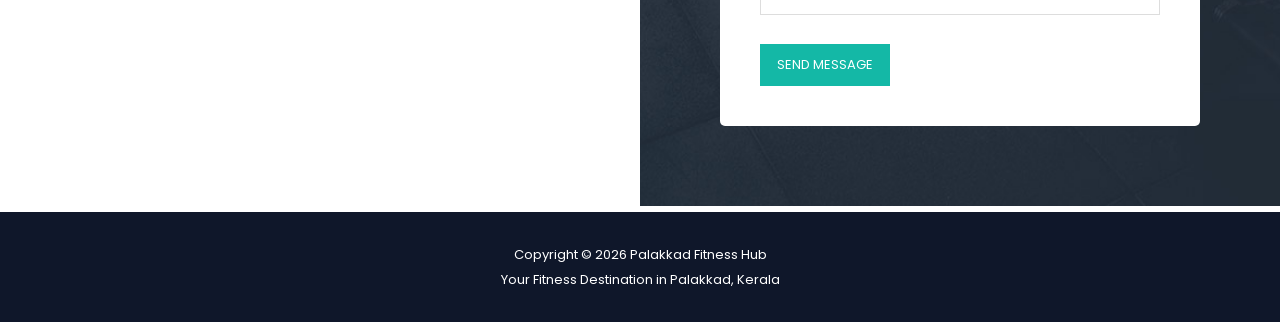
==== commit db020c38: "Update index.html" ====
--- a/index.html
+++ b/index.html
@@ -59,7 +59,7 @@
                             <li class="scroll-to-section"><a href="#our-classes">Classes</a></li>
                             <li class="scroll-to-section"><a href="#schedule">Schedules</a></li>
                             <li class="scroll-to-section"><a href="#contact-us">Contact</a></li> 
-                            <li class="main-button"><a href="#">Sign Up</a></li>
+                            <li class="main-button"><a href="signup.html">Sign Up</a></li>
                         </ul>        
                         <a class='menu-trigger'>
                             <span>Menu</span>
@@ -237,35 +237,42 @@
               <div class="col-lg-8">
                 <section class='tabs-content'>
                   <article id='tabs-1'>
-                    <img src="assets/images/training-image-01.jpg" alt="First Class">
-                    <h4>First Training Class</h4>
-                    <p>Phasellus convallis mauris sed elementum vulputate. Donec posuere leo sed dui eleifend hendrerit. Sed suscipit suscipit erat, sed vehicula ligula. Aliquam ut sem fermentum sem tincidunt lacinia gravida aliquam nunc. Morbi quis erat imperdiet, molestie nunc ut, accumsan diam.</p>
+                    <img src="assets/images/first-training-class.jpg" alt="First Class">
+                    <h4>Beginner Strength Training</h4>
+                    <p>Start your fitness journey with our Beginner Strength Training program. Designed for newcomers, this class focuses on proper exercise techniques, body conditioning, and building a strong foundation. Our certified trainers guide you through safe and effective workouts that improve strength, endurance, flexibility, and overall fitness. Whether your goal is weight loss, muscle gain, or a healthier lifestyle, this program helps you achieve results with confidence.</p>
                     <div class="main-button">
-                        <a href="#">View Schedule</a>
+                        <a href="#schedule">View Schedule</a>
                     </div>
                   </article>
                   <article id='tabs-2'>
-                    <img src="assets/images/training-image-02.jpg" alt="Second Training">
-                    <h4>Second Training Class</h4>
-                    <p>Integer dapibus, est vel dapibus mattis, sem mauris luctus leo, ac pulvinar quam tortor a velit. Praesent ultrices erat ante, in ultricies augue ultricies faucibus. Nam tellus nibh, ullamcorper at mattis non, rhoncus sed massa. Cras quis pulvinar eros. Orci varius natoque penatibus et magnis dis parturient montes, nascetur ridiculus mus.</p>
+                    <img src="assets/images/second-training-class.jpg" alt="Second Training">
+                    <h4>Advanced Muscle Building</h4>
+
+                    <p>
+                    Take your fitness to the next level with our Advanced Muscle Building program. This class is designed for individuals who want to increase muscle mass, improve strength, and enhance overall athletic performance. Through progressive resistance training, compound exercises, and expert coaching, you'll challenge your limits and achieve noticeable results. Our trainers provide personalized guidance to ensure proper form, maximize gains, and reduce the risk of injury.
+                    </p>
                     <div class="main-button">
-                        <a href="#">View Schedule</a>
+                        <a href="#schedule">View Schedule</a>
                     </div>
                   </article>
                   <article id='tabs-3'>
-                    <img src="assets/images/training-image-03.jpg" alt="Third Class">
-                    <h4>Third Training Class</h4>
-                    <p>Fusce laoreet malesuada rhoncus. Donec ultricies diam tortor, id auctor neque posuere sit amet. Aliquam pharetra, augue vel cursus porta, nisi tortor vulputate sapien, id scelerisque felis magna id felis. Proin neque metus, pellentesque pharetra semper vel, accumsan a neque.</p>
+                    <img src="assets/images/third-training-class.jpg" alt="Third Class">
+                    <h4>Cardio & Endurance Training</h4>
+                    <p>
+                    Boost your stamina, improve heart health, and increase energy levels with our Cardio & Endurance Training program. This class combines dynamic cardio exercises, interval training, and functional movements to help burn calories and enhance overall fitness. Suitable for all fitness levels, our expert trainers ensure every workout is engaging, effective, and tailored to help you reach your health and performance goals.
+                    </p>
                     <div class="main-button">
-                        <a href="#">View Schedule</a>
+                        <a href="#schedule">View Schedule</a>
                     </div>
                   </article>
                   <article id='tabs-4'>
-                    <img src="assets/images/training-image-04.jpg" alt="Fourth Training">
-                    <h4>Fourth Training Class</h4>
-                    <p>Pellentesque habitant morbi tristique senectus et netus et malesuada fames ac turpis egestas. Aenean ultrices elementum odio ac tempus. Etiam eleifend orci lectus, eget venenatis ipsum commodo et.</p>
+                    <img src="assets/images/fourth-trainging-class.jpg" alt="Fourth Training">
+                    <h4>Yoga & Flexibility Training</h4>
+                    <p>
+                    Improve your flexibility, balance, and mental well-being with our Yoga & Flexibility Training program. This class combines guided stretching exercises, yoga poses, and breathing techniques to enhance mobility, reduce stress, and support overall fitness. Whether you're looking to recover from intense workouts, improve posture, or achieve greater body awareness, our experienced instructors will help you build strength and flexibility in a calm and motivating environment.
+                    </p>
                     <div class="main-button">
-                        <a href="#">View Schedule</a>
+                        <a href="#schedule">View Schedule</a>
                     </div>
                   </article>
                 </section>
@@ -521,4 +528,4 @@
     <script src="assets/js/custom.js"></script>
 
   </body>
-</html>+</html>
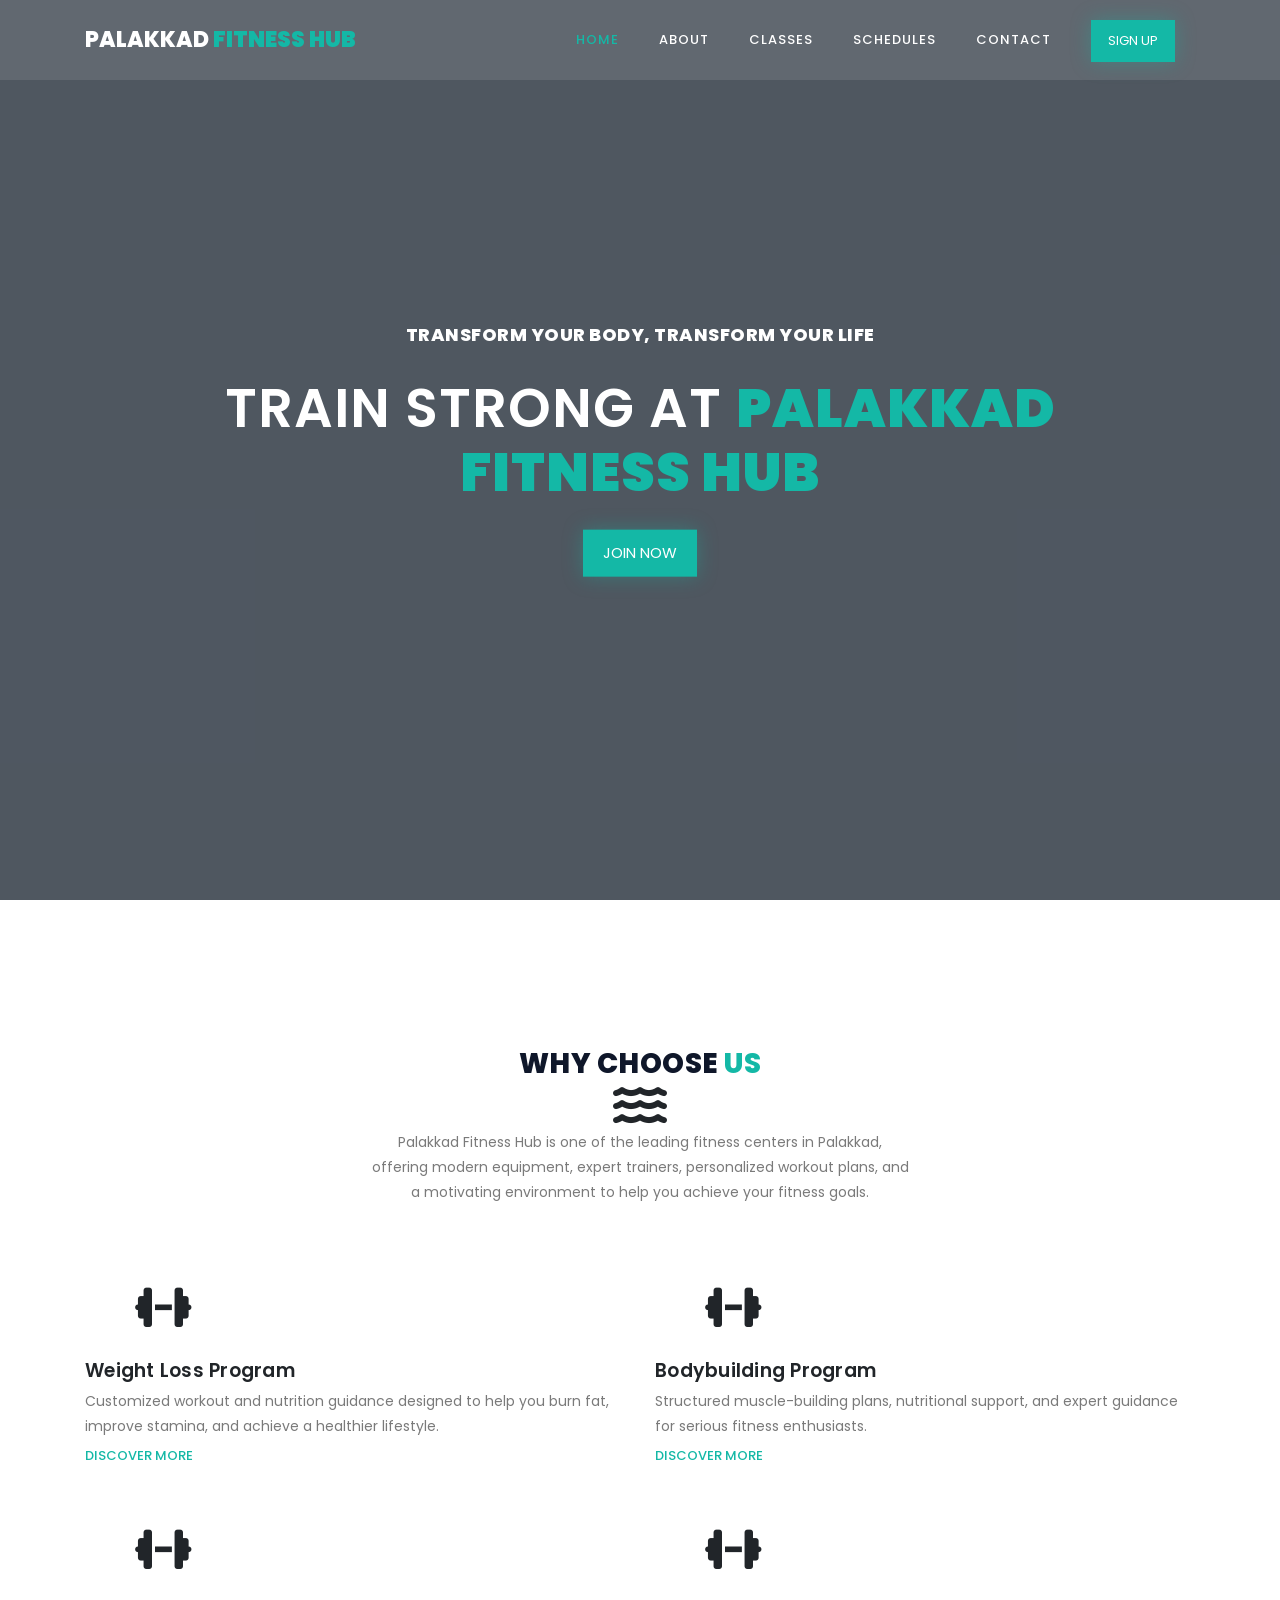
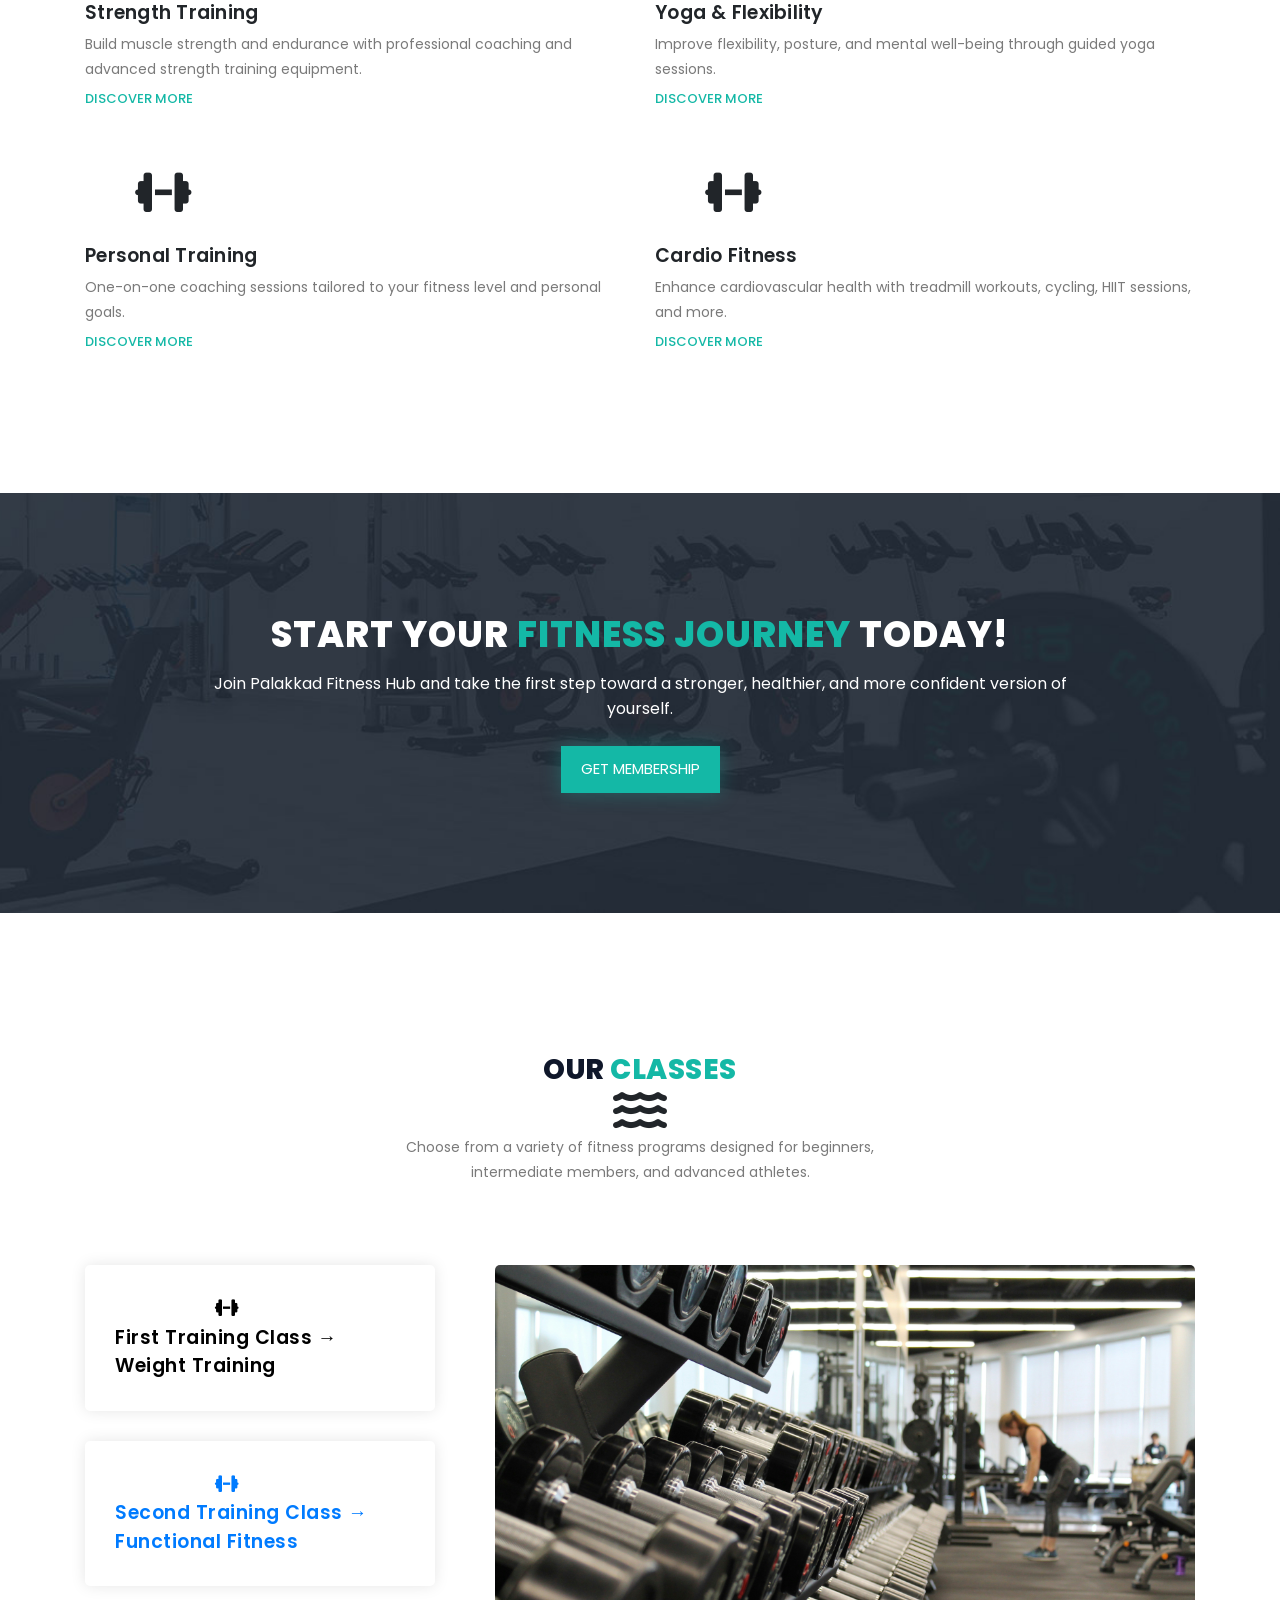
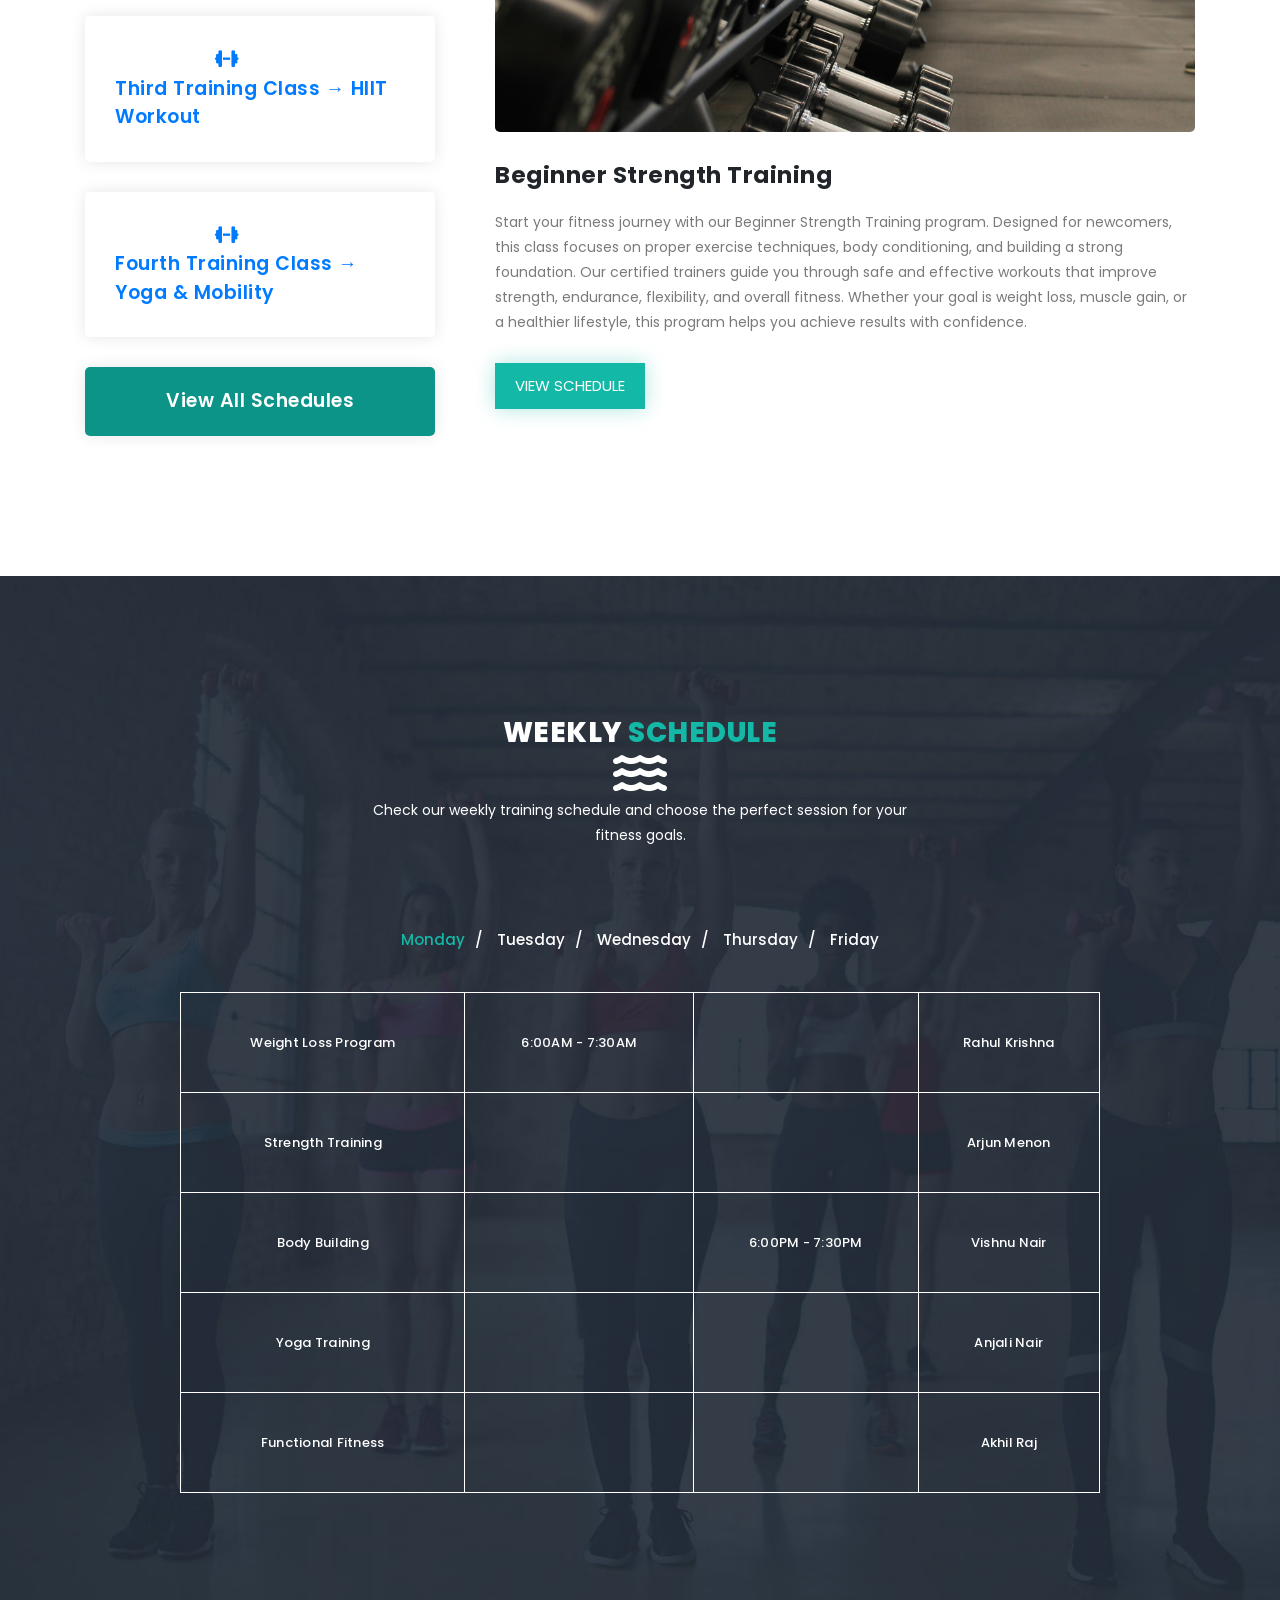
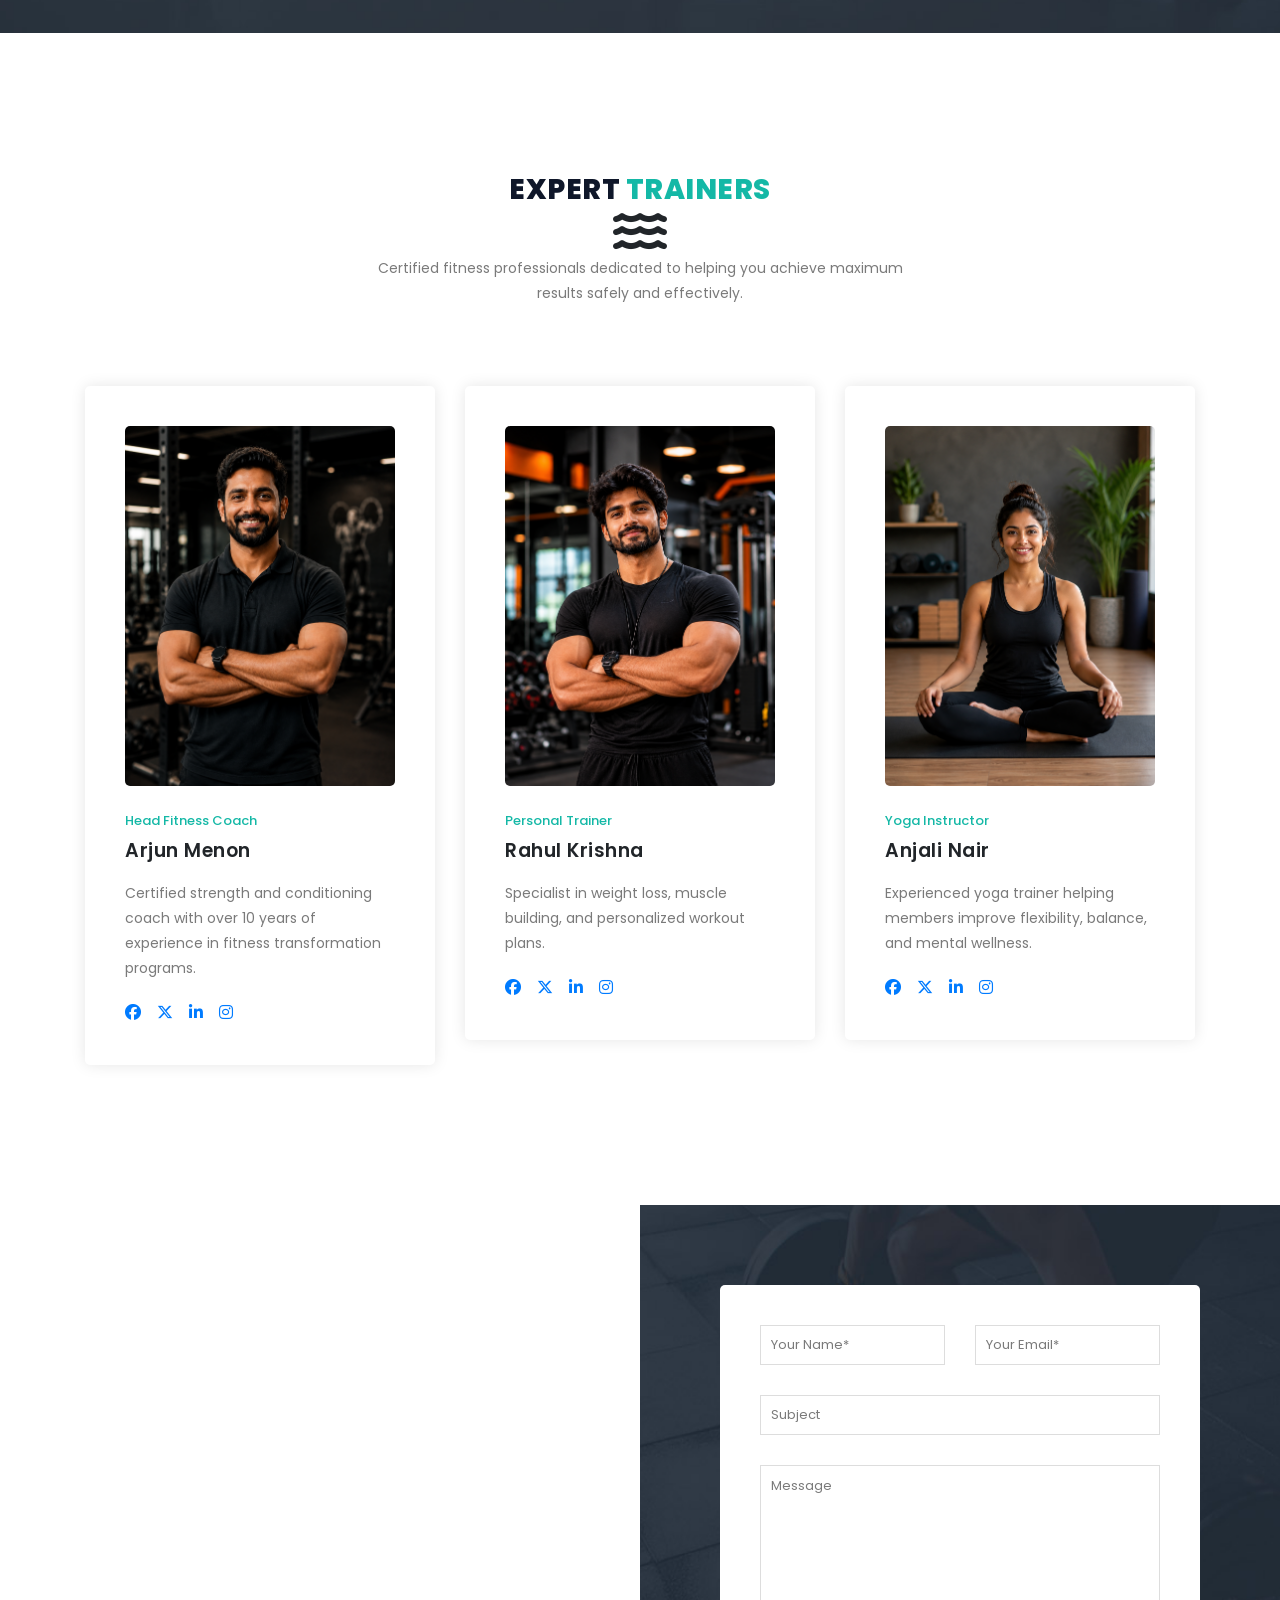
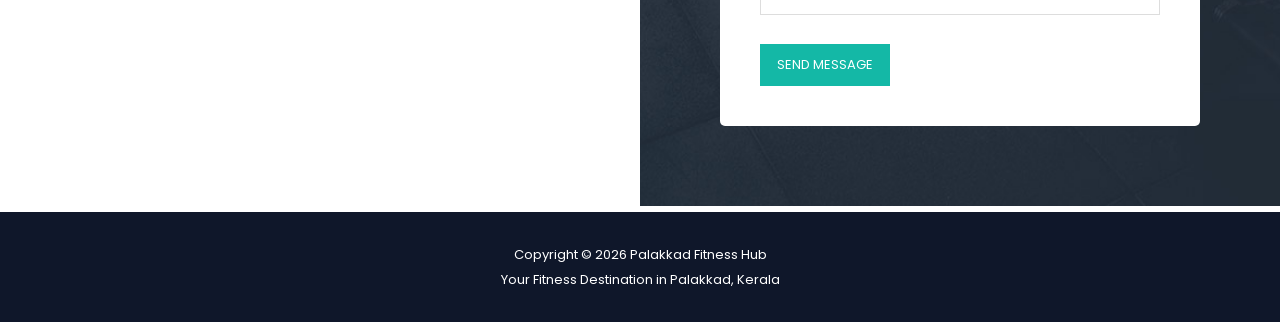
==== commit 383588e0: "Update index.html" ====
--- a/index.html
+++ b/index.html
@@ -9,7 +9,7 @@
     <meta name="author" content="">
     <link href="https://fonts.googleapis.com/css?family=Poppins:100,100i,200,200i,300,300i,400,400i,500,500i,600,600i,700,700i,800,800i,900,900i&display=swap" rel="stylesheet">
 
-    <title>Training Studio - Free CSS Template</title>
+    <title>Palakkad Fitness Hub</title>
 <!--
 
 TemplateMo 548 Training Studio
